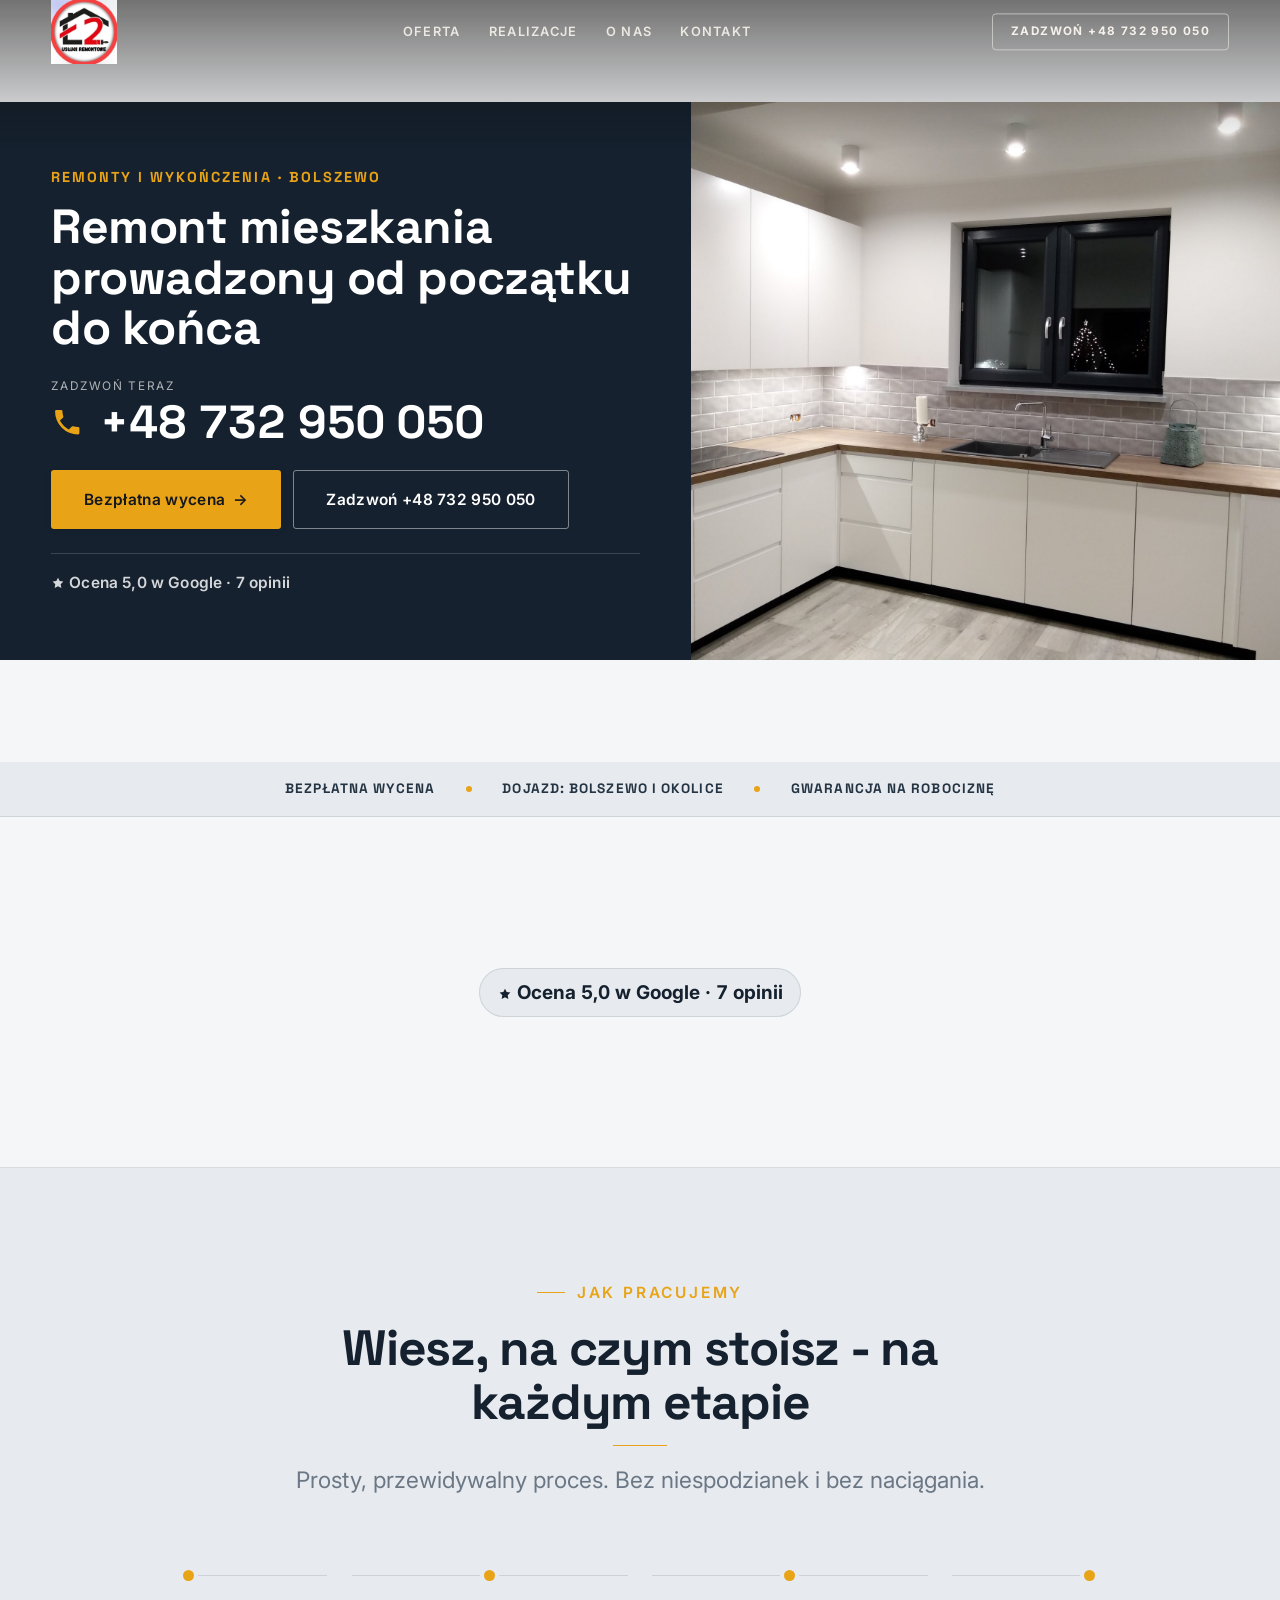
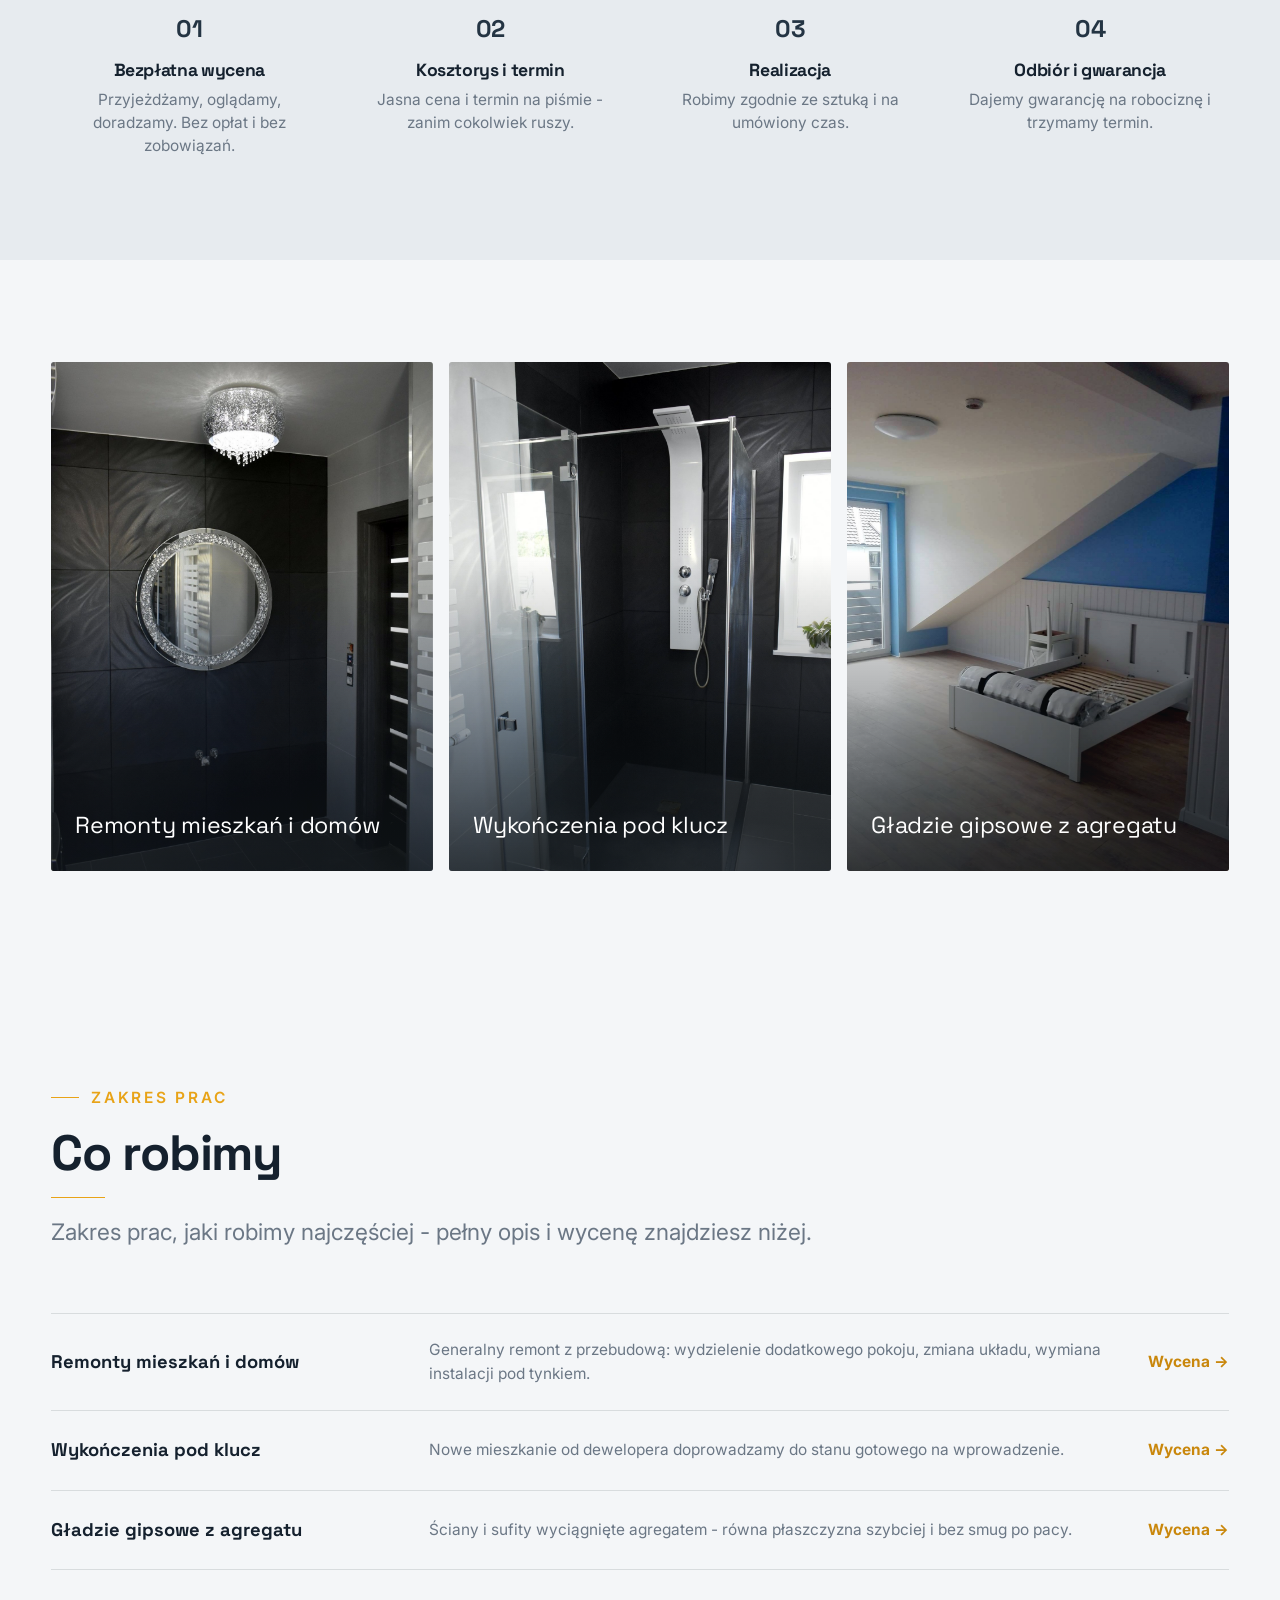
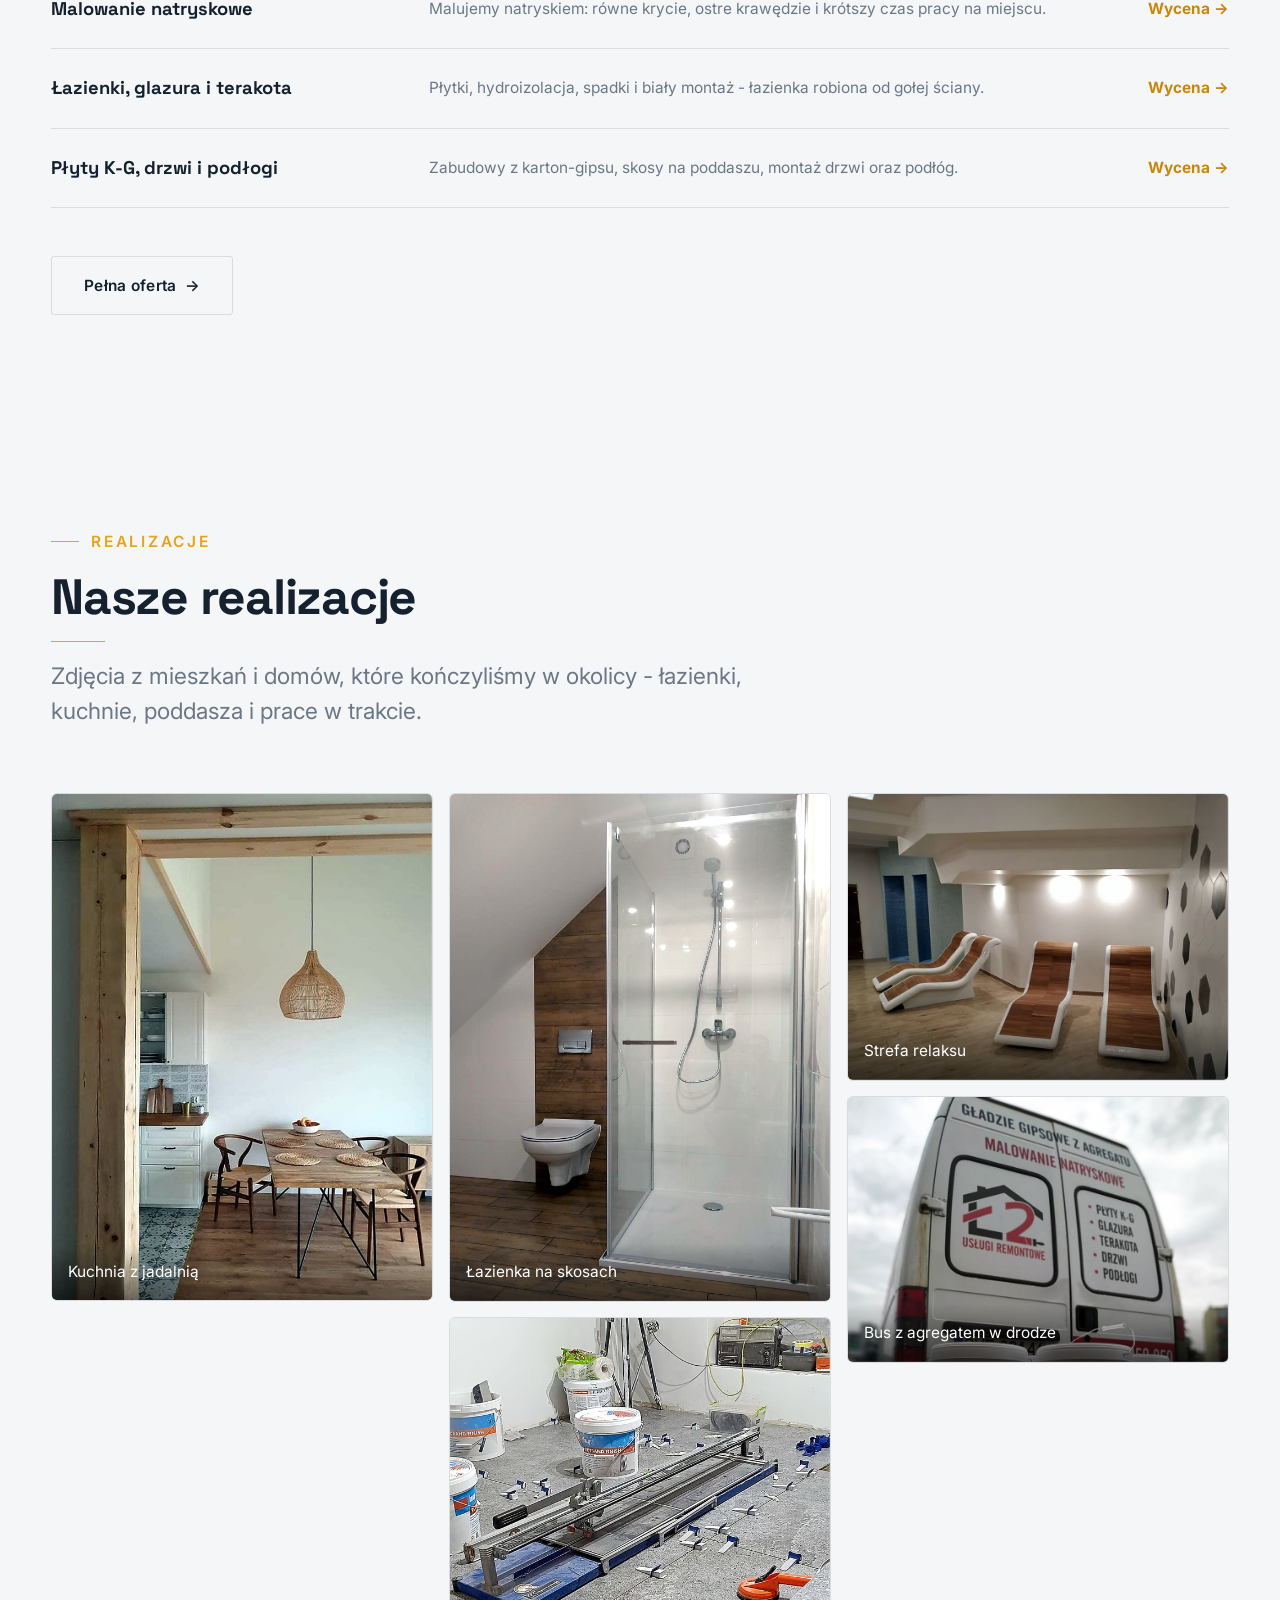
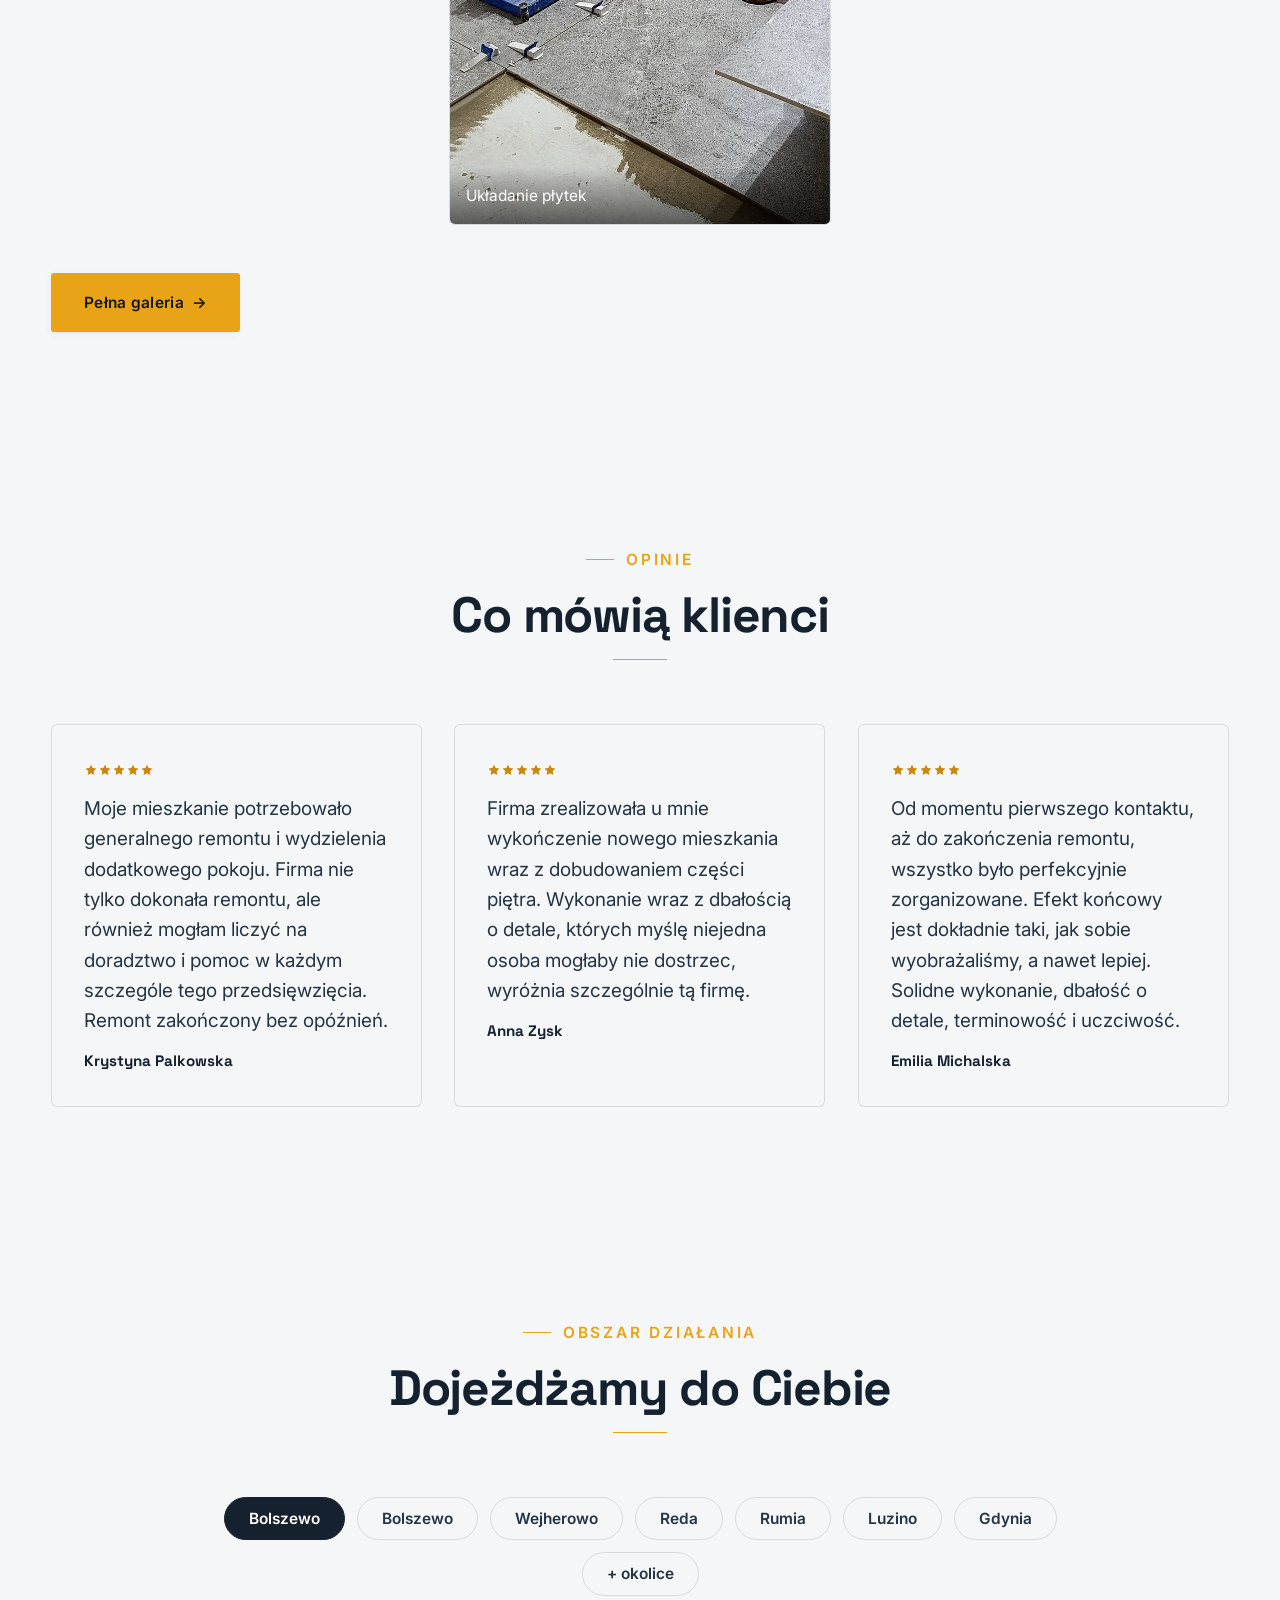
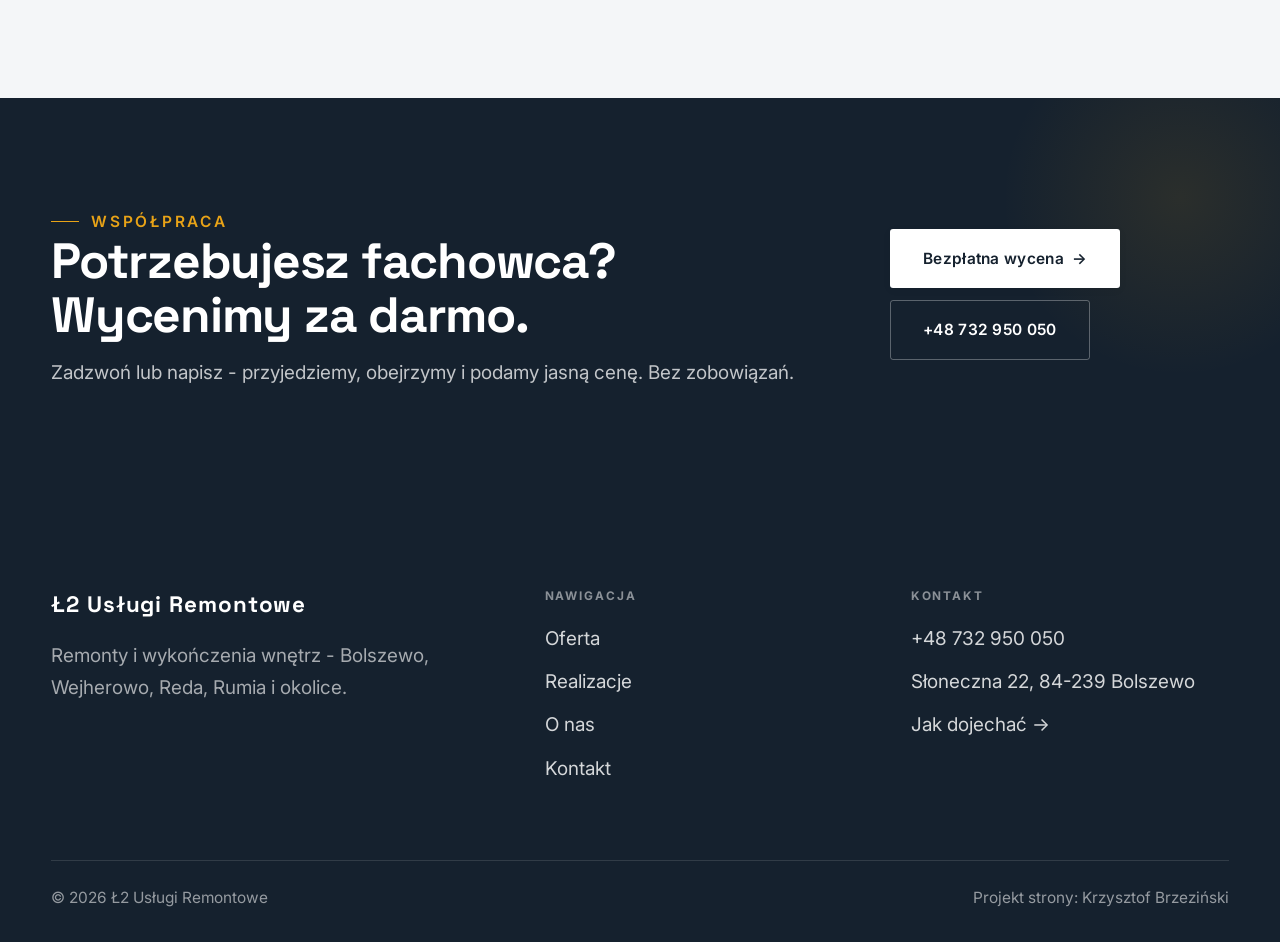
==== index.html @ f65046e3 "Strona demo: l2-uslugi-remontowe" ====
<!DOCTYPE html>
<html lang="pl">
<head>
<meta charset="UTF-8">
<meta name="viewport" content="width=device-width, initial-scale=1.0">
<title>Ł2 Usługi Remontowe - remonty i wykończenia wnętrz · Bolszewo</title>
<meta name="description" content="Ł2 Usługi Remontowe - remonty mieszkań i wykończenia pod klucz, Bolszewo, Wejherowo i okolice: gładzie gipsowe z agregatu, malowanie natryskowe, płyty K-G, glazura i terakota, drzwi, podłogi. Wycena przed pracą. Zadzwoń i umów oględziny.">
<link rel="preconnect" href="https://fonts.googleapis.com">
<link rel="preconnect" href="https://fonts.gstatic.com" crossorigin>
<link href="https://fonts.googleapis.com/css2?family=Space+Grotesk:wght@500;600;700&family=Inter:wght@400;500;600&display=swap" rel="stylesheet">
<link rel="stylesheet" href="assets/styles.css">
</head>
<body>

<header class="nav">
  <div class="wrap nav-inner">
    <a class="brand brand-has-logo" href="index.html"><img class="brand-logo" src="img/logo.jpg" alt="Ł2 Usługi Remontowe"></a>
    <nav class="nav-links">
      <a href="oferta.html">Oferta</a>
      <a href="realizacje.html">Realizacje</a>
      <a href="o-nas.html">O nas</a>
      <a href="kontakt.html">Kontakt</a>
      <a href="tel:+48732950050" class="btn btn-accent">Zadzwoń +48 732 950 050</a>
    </nav>
    <button class="nav-toggle" aria-label="Menu"><span></span><span></span><span></span></button>
  </div>
</header>

<section class="hero-fach">
  <img class="hf-photo" src="img/hero.jpg" alt="Ł2 Usługi Remontowe">
  <div class="hf-panel">
      <span class="hf-kicker">Remonty i wykończenia · Bolszewo</span>
      <h1 class="hf-title">Remont mieszkania prowadzony od początku do końca</h1>
      <a class="hf-phone" href="tel:+48732950050"><span class="hf-phone-lab">Zadzwoń teraz</span><span class="hf-phone-num"><svg class="ico-tel" width="16" height="16" viewBox="0 0 24 24" fill="none" aria-hidden="true"><path d="M6.6 10.8a15.5 15.5 0 0 0 6.6 6.6l2.2-2.2a1 1 0 0 1 1-.24 11.4 11.4 0 0 0 3.6.58 1 1 0 0 1 1 1V20a1 1 0 0 1-1 1A17 17 0 0 1 3 4a1 1 0 0 1 1-1h3.5a1 1 0 0 1 1 1c0 1.25.2 2.46.58 3.6a1 1 0 0 1-.25 1l-2.23 2.2Z" fill="currentColor"/></svg> +48 732 950 050</span></a>
      <div class="hf-actions">
        <a href="kontakt.html" class="btn btn-accent">Bezpłatna wycena <span class="arr">→</span></a>
        <a href="tel:+48732950050" class="btn btn-ghost hf-ghost">Zadzwoń +48 732 950 050</a>
      </div>
      <div class="hf-trust"><svg class="ico-star" width="14" height="14" viewBox="0 0 24 24" style="vertical-align:-2px" aria-hidden="true"><path d="M12 2.8l2.85 5.8 6.4.93-4.63 4.5 1.1 6.37L12 17.4l-5.72 3 1.1-6.37-4.63-4.5 6.4-.93L12 2.8Z" fill="currentColor"/></svg> Ocena 5,0 w Google · 7 opinii</div>
  </div>
</section>
<section class="fach-promise">
  <div class="wrap">
    <ul class="fp-row reveal"><li>Bezpłatna wycena</li><li>Dojazd: Bolszewo i okolice</li><li>Gwarancja na robociznę</li></ul>
  </div>
</section>
<section class="trust-bar">
  <div class="wrap">
    <div class="tb-google reveal"><svg class="ico-star" width="14" height="14" viewBox="0 0 24 24" style="vertical-align:-2px" aria-hidden="true"><path d="M12 2.8l2.85 5.8 6.4.93-4.63 4.5 1.1 6.37L12 17.4l-5.72 3 1.1-6.37-4.63-4.5 6.4-.93L12 2.8Z" fill="currentColor"/></svg> Ocena 5,0 w Google · 7 opinii</div>
  </div>
</section>
<section class="proces fachowcy">
  <div class="wrap">
    <div class="head center reveal">
      <span class="eyebrow">Jak pracujemy</span>
      <h2>Wiesz, na czym stoisz - na każdym etapie</h2>
      <p>Prosty, przewidywalny proces. Bez niespodzianek i bez naciągania.</p>
    </div>
    <ol class="proces-line">
      <li class="reveal"><span class="pno">01</span><h3>Bezpłatna wycena</h3><p>Przyjeżdżamy, oglądamy, doradzamy. Bez opłat i bez zobowiązań.</p></li>
      <li class="reveal"><span class="pno">02</span><h3>Kosztorys i termin</h3><p>Jasna cena i termin na piśmie - zanim cokolwiek ruszy.</p></li>
      <li class="reveal"><span class="pno">03</span><h3>Realizacja</h3><p>Robimy zgodnie ze sztuką i na umówiony czas.</p></li>
      <li class="reveal"><span class="pno">04</span><h3>Odbiór i gwarancja</h3><p>Dajemy gwarancję na robociznę i trzymamy termin.</p></li>
    </ol>
  </div>
</section>
<section class="gateways-band">
  <div class="wrap">
    <div class="gateways">
      <a href="oferta.html" class="gateway reveal"><img src="img/g1.jpg" alt="Remonty mieszkań i domów" loading="lazy"><span class="g-ttl">Remonty mieszkań i domów</span></a>
      <a href="oferta.html" class="gateway reveal"><img src="img/g2.jpg" alt="Wykończenia pod klucz" loading="lazy"><span class="g-ttl">Wykończenia pod klucz</span></a>
      <a href="oferta.html" class="gateway reveal"><img src="img/g3.jpg" alt="Gładzie gipsowe z agregatu" loading="lazy"><span class="g-ttl">Gładzie gipsowe z agregatu</span></a>
    </div>
  </div>
</section>
<section class="fach-uslugi">
  <div class="wrap">
    <div class="head reveal">
      <span class="eyebrow">Zakres prac</span>
      <h2>Co robimy</h2>
      <p>Zakres prac, jaki robimy najczęściej - pełny opis i wycenę znajdziesz niżej.</p>
    </div>
    <ul class="fu-list">
      <li class="fu-row reveal"><div class="fu-name">Remonty mieszkań i domów</div><div class="fu-desc">Generalny remont z przebudową: wydzielenie dodatkowego pokoju, zmiana układu, wymiana instalacji pod tynkiem.</div><a class="fu-cta" href="kontakt.html">Wycena <span class="arr">→</span></a></li>
      <li class="fu-row reveal"><div class="fu-name">Wykończenia pod klucz</div><div class="fu-desc">Nowe mieszkanie od dewelopera doprowadzamy do stanu gotowego na wprowadzenie.</div><a class="fu-cta" href="kontakt.html">Wycena <span class="arr">→</span></a></li>
      <li class="fu-row reveal"><div class="fu-name">Gładzie gipsowe z agregatu</div><div class="fu-desc">Ściany i sufity wyciągnięte agregatem - równa płaszczyzna szybciej i bez smug po pacy.</div><a class="fu-cta" href="kontakt.html">Wycena <span class="arr">→</span></a></li>
      <li class="fu-row reveal"><div class="fu-name">Malowanie natryskowe</div><div class="fu-desc">Malujemy natryskiem: równe krycie, ostre krawędzie i krótszy czas pracy na miejscu.</div><a class="fu-cta" href="kontakt.html">Wycena <span class="arr">→</span></a></li>
      <li class="fu-row reveal"><div class="fu-name">Łazienki, glazura i terakota</div><div class="fu-desc">Płytki, hydroizolacja, spadki i biały montaż - łazienka robiona od gołej ściany.</div><a class="fu-cta" href="kontakt.html">Wycena <span class="arr">→</span></a></li>
      <li class="fu-row reveal"><div class="fu-name">Płyty K-G, drzwi i podłogi</div><div class="fu-desc">Zabudowy z karton-gipsu, skosy na poddaszu, montaż drzwi oraz podłóg.</div><a class="fu-cta" href="kontakt.html">Wycena <span class="arr">→</span></a></li>
    </ul>
    <div style="margin-top:var(--space-7)" class="reveal"><a href="oferta.html" class="btn btn-ghost">Pełna oferta <span class="arr">→</span></a></div>
  </div>
</section>
<section>
  <div class="wrap">
    <div class="head reveal">
      <span class="eyebrow">Realizacje</span>
      <h2>Nasze realizacje</h2>
      <p>Zdjęcia z mieszkań i domów, które kończyliśmy w okolicy - łazienki, kuchnie, poddasza i prace w trakcie.</p>
    </div>
    <div class="gallery-masonry">
      <figure class="m-tile reveal"><img src="img/g4.jpg" alt="Kuchnia z jadalnią" loading="lazy"><div class="cap">Kuchnia z jadalnią</div></figure>
      <figure class="m-tile reveal"><img src="img/g5.jpg" alt="Łazienka na skosach" loading="lazy"><div class="cap">Łazienka na skosach</div></figure>
      <figure class="m-tile reveal"><img src="img/g6.jpg" alt="Układanie płytek" loading="lazy"><div class="cap">Układanie płytek</div></figure>
      <figure class="m-tile reveal"><img src="img/g7.jpg" alt="Strefa relaksu" loading="lazy"><div class="cap">Strefa relaksu</div></figure>
      <figure class="m-tile reveal"><img src="img/g8.jpg" alt="Bus z agregatem w drodze" loading="lazy"><div class="cap">Bus z agregatem w drodze</div></figure>
    </div>
    <div style="margin-top:var(--space-7)" class="reveal"><a href="realizacje.html" class="btn btn-accent">Pełna galeria <span class="arr">→</span></a></div>
  </div>
</section>
<section class="opinie">
  <div class="wrap">
    <div class="head center reveal">
      <span class="eyebrow">Opinie</span>
      <h2>Co mówią klienci</h2>
    </div>
    <div class="opinie-grid">
      <figure class="op-card reveal"><span class="op-star"><svg class="ico-star" width="14" height="14" viewBox="0 0 24 24" style="vertical-align:-2px" aria-hidden="true"><path d="M12 2.8l2.85 5.8 6.4.93-4.63 4.5 1.1 6.37L12 17.4l-5.72 3 1.1-6.37-4.63-4.5 6.4-.93L12 2.8Z" fill="currentColor"/></svg><svg class="ico-star" width="14" height="14" viewBox="0 0 24 24" style="vertical-align:-2px" aria-hidden="true"><path d="M12 2.8l2.85 5.8 6.4.93-4.63 4.5 1.1 6.37L12 17.4l-5.72 3 1.1-6.37-4.63-4.5 6.4-.93L12 2.8Z" fill="currentColor"/></svg><svg class="ico-star" width="14" height="14" viewBox="0 0 24 24" style="vertical-align:-2px" aria-hidden="true"><path d="M12 2.8l2.85 5.8 6.4.93-4.63 4.5 1.1 6.37L12 17.4l-5.72 3 1.1-6.37-4.63-4.5 6.4-.93L12 2.8Z" fill="currentColor"/></svg><svg class="ico-star" width="14" height="14" viewBox="0 0 24 24" style="vertical-align:-2px" aria-hidden="true"><path d="M12 2.8l2.85 5.8 6.4.93-4.63 4.5 1.1 6.37L12 17.4l-5.72 3 1.1-6.37-4.63-4.5 6.4-.93L12 2.8Z" fill="currentColor"/></svg><svg class="ico-star" width="14" height="14" viewBox="0 0 24 24" style="vertical-align:-2px" aria-hidden="true"><path d="M12 2.8l2.85 5.8 6.4.93-4.63 4.5 1.1 6.37L12 17.4l-5.72 3 1.1-6.37-4.63-4.5 6.4-.93L12 2.8Z" fill="currentColor"/></svg></span><blockquote>Moje mieszkanie potrzebowało generalnego remontu i wydzielenia dodatkowego pokoju. Firma nie tylko dokonała remontu, ale również mogłam liczyć na doradztwo i pomoc w każdym szczególe tego przedsięwzięcia. Remont zakończony bez opóźnień.</blockquote><span class="op-autor">Krystyna Palkowska</span></figure>
      <figure class="op-card reveal"><span class="op-star"><svg class="ico-star" width="14" height="14" viewBox="0 0 24 24" style="vertical-align:-2px" aria-hidden="true"><path d="M12 2.8l2.85 5.8 6.4.93-4.63 4.5 1.1 6.37L12 17.4l-5.72 3 1.1-6.37-4.63-4.5 6.4-.93L12 2.8Z" fill="currentColor"/></svg><svg class="ico-star" width="14" height="14" viewBox="0 0 24 24" style="vertical-align:-2px" aria-hidden="true"><path d="M12 2.8l2.85 5.8 6.4.93-4.63 4.5 1.1 6.37L12 17.4l-5.72 3 1.1-6.37-4.63-4.5 6.4-.93L12 2.8Z" fill="currentColor"/></svg><svg class="ico-star" width="14" height="14" viewBox="0 0 24 24" style="vertical-align:-2px" aria-hidden="true"><path d="M12 2.8l2.85 5.8 6.4.93-4.63 4.5 1.1 6.37L12 17.4l-5.72 3 1.1-6.37-4.63-4.5 6.4-.93L12 2.8Z" fill="currentColor"/></svg><svg class="ico-star" width="14" height="14" viewBox="0 0 24 24" style="vertical-align:-2px" aria-hidden="true"><path d="M12 2.8l2.85 5.8 6.4.93-4.63 4.5 1.1 6.37L12 17.4l-5.72 3 1.1-6.37-4.63-4.5 6.4-.93L12 2.8Z" fill="currentColor"/></svg><svg class="ico-star" width="14" height="14" viewBox="0 0 24 24" style="vertical-align:-2px" aria-hidden="true"><path d="M12 2.8l2.85 5.8 6.4.93-4.63 4.5 1.1 6.37L12 17.4l-5.72 3 1.1-6.37-4.63-4.5 6.4-.93L12 2.8Z" fill="currentColor"/></svg></span><blockquote>Firma zrealizowała u mnie wykończenie nowego mieszkania wraz z dobudowaniem części piętra. Wykonanie wraz z dbałością o detale, których myślę niejedna osoba mogłaby nie dostrzec, wyróżnia szczególnie tą firmę.</blockquote><span class="op-autor">Anna Zysk</span></figure>
      <figure class="op-card reveal"><span class="op-star"><svg class="ico-star" width="14" height="14" viewBox="0 0 24 24" style="vertical-align:-2px" aria-hidden="true"><path d="M12 2.8l2.85 5.8 6.4.93-4.63 4.5 1.1 6.37L12 17.4l-5.72 3 1.1-6.37-4.63-4.5 6.4-.93L12 2.8Z" fill="currentColor"/></svg><svg class="ico-star" width="14" height="14" viewBox="0 0 24 24" style="vertical-align:-2px" aria-hidden="true"><path d="M12 2.8l2.85 5.8 6.4.93-4.63 4.5 1.1 6.37L12 17.4l-5.72 3 1.1-6.37-4.63-4.5 6.4-.93L12 2.8Z" fill="currentColor"/></svg><svg class="ico-star" width="14" height="14" viewBox="0 0 24 24" style="vertical-align:-2px" aria-hidden="true"><path d="M12 2.8l2.85 5.8 6.4.93-4.63 4.5 1.1 6.37L12 17.4l-5.72 3 1.1-6.37-4.63-4.5 6.4-.93L12 2.8Z" fill="currentColor"/></svg><svg class="ico-star" width="14" height="14" viewBox="0 0 24 24" style="vertical-align:-2px" aria-hidden="true"><path d="M12 2.8l2.85 5.8 6.4.93-4.63 4.5 1.1 6.37L12 17.4l-5.72 3 1.1-6.37-4.63-4.5 6.4-.93L12 2.8Z" fill="currentColor"/></svg><svg class="ico-star" width="14" height="14" viewBox="0 0 24 24" style="vertical-align:-2px" aria-hidden="true"><path d="M12 2.8l2.85 5.8 6.4.93-4.63 4.5 1.1 6.37L12 17.4l-5.72 3 1.1-6.37-4.63-4.5 6.4-.93L12 2.8Z" fill="currentColor"/></svg></span><blockquote>Od momentu pierwszego kontaktu, aż do zakończenia remontu, wszystko było perfekcyjnie zorganizowane. Efekt końcowy jest dokładnie taki, jak sobie wyobrażaliśmy, a nawet lepiej. Solidne wykonanie, dbałość o detale, terminowość i uczciwość.</blockquote><span class="op-autor">Emilia Michalska</span></figure>
    </div>
  </div>
</section>
<section class="obszar">
  <div class="wrap">
    <div class="head center reveal">
      <span class="eyebrow">Obszar działania</span>
      <h2>Dojeżdżamy do Ciebie</h2>
    </div>
    <ul class="obszar-list reveal"><li class="is-home">Bolszewo</li><li>Bolszewo</li><li>Wejherowo</li><li>Reda</li><li>Rumia</li><li>Luzino</li><li>Gdynia</li><li>+ okolice</li></ul>
  </div>
</section>
<section class="cta">
  <div class="wrap">
    <div class="reveal">
      <span class="eyebrow">Współpraca</span>
      <h2>Potrzebujesz fachowca? Wycenimy za darmo.</h2>
      <p>Zadzwoń lub napisz - przyjedziemy, obejrzymy i podamy jasną cenę. Bez zobowiązań.</p>
    </div>
    <div class="cta-actions reveal">
      <a href="kontakt.html" class="btn btn-light">Bezpłatna wycena <span class="arr">→</span></a>
      <a href="tel:+48732950050" class="btn btn-ghost" style="color:#fff;border-color:rgba(255,255,255,.3)">+48 732 950 050</a>
    </div>
  </div>
</section>

<footer>
  <div class="wrap">
    <div class="foot-grid">
      <div class="foot-brand">
        <div class="name">Ł2 Usługi Remontowe</div>
        <p>Remonty i wykończenia wnętrz - Bolszewo, Wejherowo, Reda, Rumia i okolice.</p>
      </div>
      <div class="foot-col">
        <h4>Nawigacja</h4>
        <a href="oferta.html">Oferta</a>
        <a href="realizacje.html">Realizacje</a>
        <a href="o-nas.html">O nas</a>
        <a href="kontakt.html">Kontakt</a>
      </div>
      <div class="foot-col">
        <h4>Kontakt</h4>
        <a href="tel:+48732950050">+48 732 950 050</a>
        <p>Słoneczna 22, 84-239 Bolszewo</p>
        <a href="https://maps.google.com/?cid=10091185926149018612" target="_blank" rel="noopener">Jak dojechać →</a>
      </div>
    </div>
    <div class="foot-bot">
      <span>© 2026 Ł2 Usługi Remontowe</span>
      <span>Projekt strony: Krzysztof Brzeziński</span>
    </div>
  </div>
</footer>
<div class="sticky-call"><a class="sc-call" href="tel:+48732950050"><svg class="ico-tel" width="16" height="16" viewBox="0 0 24 24" fill="none" aria-hidden="true"><path d="M6.6 10.8a15.5 15.5 0 0 0 6.6 6.6l2.2-2.2a1 1 0 0 1 1-.24 11.4 11.4 0 0 0 3.6.58 1 1 0 0 1 1 1V20a1 1 0 0 1-1 1A17 17 0 0 1 3 4a1 1 0 0 1 1-1h3.5a1 1 0 0 1 1 1c0 1.25.2 2.46.58 3.6a1 1 0 0 1-.25 1l-2.23 2.2Z" fill="currentColor"/></svg> Zadzwoń</a><a class="sc-quote" href="kontakt.html">Bezpłatna wycena</a></div>

<script src="assets/main.js"></script>
</body>
</html>
---- assets/styles.css ----
/* ============================================================
   STOLBASZ — premium, architektoniczny B2B fit-out
   Jasna paleta, zero brązu. System wg premium-web-craft.
   Projekt strony: Krzysztof Brzeziński
   ============================================================ */

:root{
  /* PALETA — jasna, architektoniczna, chłodna */
  --paper:#F4F6F8;          /* główne tło */
  --paper-2:#E7EBEF;        /* sekcje alternatywne (chłodny jasny szary) */
  --paper-3:#E7EBEF;        /* delikatne wypełnienia */
  --ink:#15212E;            /* tekst główny — chłodny grafit */
  --ink-soft:#243443;       /* nagłówki drugorzędne */
  --muted:#6B7785;          /* tekst poboczny */
  --line:rgba(21,33,46,.12);/* hairline */
  --accent:#E8A317;         /* stonowany petrol-slate — jedyny akcent */
  --accent-d:#C9870C;
  --accent-soft:rgba(232,163,23,.10);
  --dark:#15212E;           /* sekcje ciemne (stopka/CTA) */

  /* ODSTĘPY — skala 4/8 */
  --space-1:4px; --space-2:8px; --space-3:12px; --space-4:16px; --space-5:24px;
  --space-6:32px; --space-7:48px; --space-8:64px; --space-9:96px; --space-10:128px;

  /* TYPOGRAFIA — fluid clamp() (skala podbita 16.07.2026: większe, czytelniejsze litery — uwaga Adama) */
  --text-sm:clamp(.9rem,.87rem + .12vw,1rem);
  --text-base:clamp(1.08rem,1.04rem + .18vw,1.2rem);
  --text-lg:clamp(1.24rem,1.15rem + .34vw,1.44rem);
  --text-h3:clamp(1.34rem,1.22rem + .55vw,1.66rem);
  --text-h2:clamp(2.1rem,1.66rem + 2.1vw,3.1rem);
  --text-h1:clamp(2.9rem,2.1rem + 4vw,5.1rem);

  /* PROMIENIE — architektoniczne, raczej ostre */
  --r-sm:3px; --r-md:6px; --r-lg:10px;

  /* RUCH */
  --ease:cubic-bezier(.25,.46,.45,.94); --dur:.24s;

  /* CIENIE — miękkie, warstwowe */
  --sh-sm:0 1px 2px rgba(16,24,32,.04), 0 2px 8px rgba(16,24,32,.05);
  --sh-md:0 2px 6px rgba(16,24,32,.05), 0 12px 28px -8px rgba(16,24,32,.12);
  --sh-lg:0 6px 14px rgba(16,24,32,.07), 0 26px 56px -18px rgba(16,24,32,.22);

  --hairline:1px solid var(--line);

  --font-display:'Space Grotesk','Inter',sans-serif;
  --font-body:'Inter',sans-serif;
}

*{box-sizing:border-box;margin:0;padding:0}
html{scroll-behavior:smooth}
body{
  font-family:var(--font-body);
  font-size:var(--text-base);
  line-height:1.65;
  color:var(--ink);
  background:var(--paper);
  -webkit-font-smoothing:antialiased;
  text-rendering:optimizeLegibility;
}
img{max-width:100%;display:block}
a{color:inherit;text-decoration:none}

.wrap{width:min(92%,1180px);margin-inline:auto}
section{padding-block:clamp(52px,6.5vw,96px)}

h1,h2,h3{font-family:var(--font-display);font-weight:700;line-height:1.08;letter-spacing:-.02em;color:var(--ink)}
h1{font-size:var(--text-h1);letter-spacing:-.035em}
h2{font-size:var(--text-h2);letter-spacing:-.025em}
h3{font-size:var(--text-h3)}
p{max-width:65ch}

.eyebrow{
  font-family:var(--font-body);
  font-size:var(--text-sm);
  font-weight:600;
  letter-spacing:.18em;
  text-transform:uppercase;
  color:var(--accent);
  display:inline-flex;align-items:center;gap:var(--space-3);
}
.eyebrow::before{content:"";width:28px;height:1px;background:var(--accent);display:inline-block}

.muted{color:var(--muted)}
.lead{font-size:var(--text-lg);line-height:1.55;color:var(--ink-soft);max-width:50ch}

/* ---------- BUTTONS ---------- */
.btn{
  display:inline-flex;align-items:center;gap:var(--space-2);
  font-weight:600;font-size:var(--text-sm);letter-spacing:.02em;
  padding:var(--space-4) var(--space-6);
  border-radius:var(--r-sm);
  transition:transform var(--dur) var(--ease),box-shadow var(--dur) var(--ease),background var(--dur) var(--ease);
  cursor:pointer;border:1px solid transparent;
}
.btn-accent{background:var(--accent);color:#fff;box-shadow:var(--sh-sm)}
.btn-accent:hover{background:var(--accent-d);transform:translateY(-2px);box-shadow:var(--sh-md)}
.btn-accent:active{transform:translateY(0);box-shadow:var(--sh-sm)}
.btn-ghost{background:transparent;color:var(--ink);border-color:var(--line)}
.btn-ghost:hover{border-color:var(--accent);color:var(--accent);transform:translateY(-2px)}
.btn-light{background:#fff;color:var(--ink);box-shadow:var(--sh-sm)}
.btn-light:hover{transform:translateY(-2px);box-shadow:var(--sh-md)}
.btn .arr{transition:transform var(--dur) var(--ease)}
.btn:hover .arr{transform:translateX(4px)}

/* ---------- NAV ---------- */
.nav{
  position:sticky;top:0;z-index:50;
  background:color-mix(in srgb,var(--paper) 88%,transparent);
  backdrop-filter:saturate(140%) blur(10px);
  border-bottom:var(--hairline);
}
.nav-inner{display:flex;align-items:center;justify-content:space-between;height:72px}
.brand{display:flex;flex-direction:column;line-height:1}
.brand .name{font-family:var(--font-display);font-weight:800;font-size:1.35rem;letter-spacing:.04em}
.brand .sub{font-size:.62rem;letter-spacing:.34em;text-transform:uppercase;color:var(--muted);margin-top:5px}
.nav-links{display:flex;align-items:center;gap:var(--space-6)}
.nav-links a{font-size:var(--text-sm);font-weight:500;color:var(--ink-soft);position:relative;padding-block:4px;transition:color var(--dur) var(--ease)}
.nav-links a::after{content:"";position:absolute;left:0;bottom:0;width:0;height:1.5px;background:var(--accent);transition:width var(--dur) var(--ease)}
.nav-links a:hover,.nav-links a.active{color:var(--ink)}
.nav-links a:hover::after,.nav-links a.active::after{width:100%}
.nav-links .btn{padding:var(--space-2) var(--space-5)}
/* przyciski w nav: właściwy kolor (przebij .nav-links a) + bez podkreślenia */
.nav-links a.btn-accent{color:#fff}
.nav-links a.btn-ghost,.nav-links a.btn-light{color:var(--ink)}
.nav-links a.btn::after{display:none}
.nav-toggle{display:none;background:none;border:none;cursor:pointer;flex-direction:column;gap:5px;padding:8px}
.nav-toggle span{width:24px;height:2px;background:var(--ink);transition:var(--dur)}

/* ---------- HERO (split) ---------- */
.hero{position:relative;overflow:hidden;border-bottom:var(--hairline)}
.hero-grid{display:grid;grid-template-columns:1.05fr .95fr;gap:clamp(24px,4vw,60px);align-items:center;
  padding-block:clamp(36px,4.5vw,64px)}
.hero-copy .eyebrow{margin-bottom:var(--space-5)}
.hero-copy h1{margin-bottom:var(--space-5)}
.hero-copy .lead{margin-bottom:var(--space-7)}
.hero-actions{display:flex;flex-wrap:wrap;gap:var(--space-4)}
.hero-art{position:relative;aspect-ratio:4/3;border-radius:var(--r-lg);overflow:hidden;box-shadow:var(--sh-lg)}
.hero-art img{width:100%;height:100%;object-fit:cover}
.hero-art::after{content:"";position:absolute;inset:0;background:linear-gradient(180deg,transparent 55%,rgba(18,24,28,.28))}
.hero-badge{position:absolute;left:var(--space-5);bottom:var(--space-5);z-index:2;
  background:rgba(252,252,251,.94);backdrop-filter:blur(4px);
  border-radius:var(--r-md);padding:var(--space-4) var(--space-5);box-shadow:var(--sh-md);max-width:78%}
.hero-badge strong{display:block;font-family:var(--font-display);font-size:1rem;letter-spacing:-.01em}
.hero-badge span{font-size:var(--text-sm);color:var(--muted)}

/* ---------- HERO duży / kinowy (strona główna) ---------- */
.hero-cine{position:relative;min-height:clamp(560px,82vh,840px);min-height:clamp(560px,82svh,840px);display:flex;align-items:center;overflow:hidden;border-bottom:var(--hairline)}
.hero-cine>img{position:absolute;inset:0;width:100%;height:100%;object-fit:cover;z-index:0}
.hero-cine::after{content:"";position:absolute;inset:0;z-index:1;
  background:linear-gradient(95deg,rgba(13,18,23,.86) 0%,rgba(13,18,23,.64) 32%,rgba(13,18,23,.24) 62%,rgba(13,18,23,.04) 100%)}
.hero-cine .wrap{position:relative;z-index:2;padding-block:var(--space-8)}
.hero-cine .hero-copy{max-width:660px}
.hero-cine .eyebrow{color:#fff;margin-bottom:var(--space-5)}
.hero-cine .eyebrow::before{background:#fff}
.hero-cine h1{color:#fff;margin-bottom:var(--space-5);font-size:clamp(2.9rem,2rem + 4.4vw,5.2rem)}
.hero-cine .lead{color:rgba(255,255,255,.92);max-width:48ch;margin-bottom:var(--space-7)}
.hero-cine .hero-actions{display:flex;flex-wrap:wrap;gap:var(--space-4)}
@media(max-width:680px){
  .hero-cine{min-height:clamp(520px,76vh,640px);min-height:clamp(520px,76svh,640px);align-items:flex-end}
  .hero-cine::after{background:linear-gradient(0deg,rgba(13,18,23,.9) 6%,rgba(13,18,23,.45) 55%,rgba(13,18,23,.25) 100%)}
  .hero-cine .wrap{padding-bottom:var(--space-9)}
}

/* full-bleed hero variant (podstrony) */
.pagehead{position:relative;min-height:46vh;min-height:46svh;display:flex;align-items:flex-end;overflow:hidden;border-bottom:var(--hairline)}
.pagehead img{position:absolute;inset:0;width:100%;height:100%;object-fit:cover}
.pagehead::after{content:"";position:absolute;inset:0;background:linear-gradient(180deg,rgba(18,24,28,.25),rgba(18,24,28,.62))}
.pagehead .wrap{position:relative;z-index:2;padding-block:var(--space-9);color:#fff}
.pagehead h1{color:#fff;max-width:18ch}
.pagehead .eyebrow{color:#fff}
.pagehead .eyebrow::before{background:#fff}
.pagehead p{color:rgba(255,255,255,.86);margin-top:var(--space-4);max-width:54ch}

/* ---------- STRIP (pasek skrótów / liczby) ---------- */
.strip{background:var(--dark);color:#fff}
.strip .wrap{display:grid;grid-template-columns:repeat(4,1fr);gap:var(--space-6);padding-block:var(--space-8)}
.strip .item .k{font-family:var(--font-display);font-size:clamp(1.6rem,1.2rem + 1.4vw,2.4rem);font-weight:800;letter-spacing:-.02em;color:#fff}
.strip .item .v{font-size:var(--text-sm);color:rgba(255,255,255,.66);margin-top:var(--space-2);line-height:1.45}
.strip .item{border-left:2px solid var(--accent);padding-left:var(--space-5)}

/* ---------- SECTION HEAD ---------- */
.head{max-width:48rem;margin-bottom:var(--space-8)}
.head.center{margin-inline:auto;text-align:center}
.head .eyebrow{margin-bottom:var(--space-4)}
.head h2{margin-bottom:var(--space-4)}
.head p{color:var(--muted);font-size:var(--text-lg);line-height:1.55}
.head.center p{margin-inline:auto}

/* ---------- INTRO SPLIT ---------- */
.split{display:grid;grid-template-columns:.92fr 1.08fr;gap:clamp(28px,5vw,80px);align-items:center}
.split.rev{grid-template-columns:1.08fr .92fr}
.split.rev .split-art{order:-1}
.split-art{position:relative;aspect-ratio:5/4;border-radius:var(--r-lg);overflow:hidden;box-shadow:var(--sh-lg)}
.split-art img{width:100%;height:100%;object-fit:cover}
.split-copy h2{margin-bottom:var(--space-5)}
.split-copy p+p{margin-top:var(--space-4)}
.split-copy .btn{margin-top:var(--space-6)}

/* ---------- SERVICES (zakres) ---------- */
.svc-grid{display:grid;grid-template-columns:repeat(auto-fit,minmax(280px,1fr));gap:var(--space-5)}
.svc{background:#fff;border:var(--hairline);border-radius:var(--r-md);padding:var(--space-7) var(--space-6);
  transition:transform var(--dur) var(--ease),box-shadow var(--dur) var(--ease),border-color var(--dur) var(--ease);
  position:relative;overflow:hidden}
.svc::before{content:"";position:absolute;left:0;top:0;width:3px;height:0;background:var(--accent);transition:height var(--dur) var(--ease)}
.svc:hover{transform:translateY(-4px);box-shadow:var(--sh-md);border-color:transparent}
.svc:hover::before{height:100%}
.svc .ic{font-family:var(--font-display);font-size:.8rem;font-weight:700;letter-spacing:.12em;color:var(--accent);margin-bottom:var(--space-4)}
.svc h3{margin-bottom:var(--space-3);font-size:1.22rem}
.svc p{color:var(--muted);font-size:var(--text-base);line-height:1.6}

/* big detailed service rows */
.svc-row{display:grid;grid-template-columns:.8fr 1.2fr;gap:clamp(20px,4vw,60px);align-items:center;padding-block:var(--space-8)}
.svc-row+.svc-row{border-top:var(--hairline)}
.svc-row.rev{grid-template-columns:1.2fr .8fr}
.svc-row.rev .svc-row-art{order:-1}
.svc-row-art{aspect-ratio:4/3;border-radius:var(--r-md);overflow:hidden;box-shadow:var(--sh-md)}
.svc-row-art img{width:100%;height:100%;object-fit:cover}
.svc-row h3{font-size:1.5rem;margin-bottom:var(--space-4)}
.svc-row .num{font-family:var(--font-display);font-size:.85rem;font-weight:700;letter-spacing:.14em;color:var(--accent);display:block;margin-bottom:var(--space-3)}
.svc-row ul{list-style:none;margin-top:var(--space-4);display:flex;flex-direction:column;gap:var(--space-2)}
.svc-row li{position:relative;padding-left:var(--space-5);color:var(--muted);font-size:var(--text-base)}
.svc-row li::before{content:"";position:absolute;left:0;top:.62em;width:8px;height:1px;background:var(--accent)}

/* ---------- GALLERY (realizacje) ---------- */
.gallery{display:grid;grid-template-columns:repeat(12,1fr);gap:var(--space-4);grid-auto-rows:200px}
/* GALERIA MASONRY — pionowe zdjęcia (portrety beauty/wellness) bez przycinania: kolumny, height auto */
.gallery-masonry{column-count:3;column-gap:var(--space-4)}
@media(max-width:900px){.gallery-masonry{column-count:2}}
@media(max-width:560px){.gallery-masonry{column-count:1}}
.gallery-masonry .m-tile{break-inside:avoid;margin:0 0 var(--space-4);padding:0;position:relative;overflow:hidden;border-radius:var(--r-md);border:1px solid var(--line)}
.gallery-masonry .m-tile img{width:100%;height:auto;display:block}
.gallery-masonry .m-tile .cap{position:absolute;left:0;right:0;bottom:0;padding:var(--space-4);color:#fff;background:linear-gradient(0deg,rgba(0,0,0,.55),transparent);font-size:var(--text-sm)}
.gallery-masonry .m-tile .cap small{display:block;font-weight:400;opacity:.78;letter-spacing:.04em;text-transform:uppercase;font-size:.66rem;margin-top:3px}
.tile{position:relative;overflow:hidden;border-radius:var(--r-md);box-shadow:var(--sh-sm);
  transition:transform var(--dur) var(--ease),box-shadow var(--dur) var(--ease)}
.tile img{width:100%;height:100%;object-fit:cover;transition:transform .6s var(--ease)}
.tile:hover{box-shadow:var(--sh-md)}
.tile:hover img{transform:scale(1.05)}
.tile .cap{position:absolute;left:0;right:0;bottom:0;padding:var(--space-5) var(--space-4) var(--space-4);
  background:linear-gradient(transparent,rgba(18,24,28,.78));color:#fff;
  font-size:var(--text-sm);font-weight:600;letter-spacing:.01em;
  opacity:0;transform:translateY(8px);transition:var(--dur) var(--ease)}
.tile:hover .cap{opacity:1;transform:translateY(0)}
.tile .cap small{display:block;font-weight:400;opacity:.78;letter-spacing:.04em;text-transform:uppercase;font-size:.66rem;margin-top:3px}
/* bento spans */
.t-wide{grid-column:span 6}
.t-tall{grid-column:span 6;grid-row:span 2}
.t-std{grid-column:span 6}
.t-third{grid-column:span 4}
.t-two3{grid-column:span 8}

/* ---------- TRUST / WIARYGODNOŚĆ ---------- */
.trust{background:var(--paper-2)}
.trust-grid{display:grid;grid-template-columns:repeat(auto-fit,minmax(240px,1fr));gap:var(--space-5);margin-top:var(--space-7)}
.trust-card{background:#fff;border-radius:var(--r-md);padding:var(--space-7) var(--space-6);box-shadow:var(--sh-sm);border-top:3px solid var(--accent)}
.trust-card .big{font-family:var(--font-display);font-size:clamp(1.8rem,1.3rem + 1.6vw,2.6rem);font-weight:800;letter-spacing:-.02em;color:var(--ink);line-height:1}
.trust-card h3{font-size:1.12rem;margin:var(--space-3) 0 var(--space-2)}
.trust-card p{color:var(--muted);font-size:var(--text-base);line-height:1.55}

/* ---------- CTA band ---------- */
.cta{background:var(--dark);color:#fff;position:relative;overflow:hidden}
.cta .wrap{display:grid;grid-template-columns:1.4fr .6fr;gap:var(--space-7);align-items:center;position:relative;z-index:2}
.cta h2{color:#fff;max-width:20ch}
.cta p{color:rgba(255,255,255,.74);margin-top:var(--space-4)}
.cta-actions{display:flex;flex-direction:column;gap:var(--space-3);align-items:flex-start}
.cta::before{content:"";position:absolute;right:-80px;top:-80px;width:360px;height:360px;border-radius:50%;
  background:radial-gradient(circle,var(--accent-soft),transparent 70%)}

/* ---------- CONTACT ---------- */
.contact-grid{display:grid;grid-template-columns:.85fr 1.15fr;gap:clamp(28px,4vw,56px);align-items:start}
.info-list{display:flex;flex-direction:column;gap:var(--space-2)}
.info-row{display:flex;gap:var(--space-4);align-items:flex-start;padding-block:var(--space-4);border-bottom:var(--hairline)}
.info-row .ic{flex:none;width:42px;height:42px;display:grid;place-items:center;border-radius:50%;
  background:var(--accent-soft);color:var(--accent);font-size:1.05rem}
.info-row .lbl{font-size:.72rem;letter-spacing:.14em;text-transform:uppercase;color:var(--muted)}
.info-row .val{font-weight:600;font-size:var(--text-base);margin-top:2px}
.info-row a.val:hover{color:var(--accent)}
.map{border:none;border-radius:var(--r-lg);box-shadow:var(--sh-md);width:100%;height:100%;min-height:380px;filter:grayscale(.2) contrast(1.02)}
.form{background:#fff;border:var(--hairline);border-radius:var(--r-lg);padding:clamp(24px,3vw,40px);box-shadow:var(--sh-sm)}
.form .fld{margin-bottom:var(--space-5)}
.form label{display:block;font-size:var(--text-sm);font-weight:600;margin-bottom:var(--space-2)}
.form input,.form textarea{width:100%;font-family:inherit;font-size:var(--text-base);color:var(--ink);
  padding:var(--space-4);border:var(--hairline);border-radius:var(--r-sm);background:var(--paper);transition:border-color var(--dur)}
.form input:focus,.form textarea:focus{outline:none;border-color:var(--accent);background:#fff}
.form textarea{resize:vertical;min-height:120px}
.form .note{font-size:var(--text-sm);color:var(--muted);margin-top:var(--space-3)}

/* ---------- FOOTER ---------- */
footer{background:var(--dark);color:#fff;padding-block:var(--space-9) var(--space-6)}
.foot-grid{display:grid;grid-template-columns:1.4fr 1fr 1fr;gap:var(--space-7);margin-bottom:var(--space-8)}
.foot-brand .name{font-family:var(--font-display);font-weight:800;font-size:1.4rem;letter-spacing:.04em}
.foot-brand p{color:rgba(255,255,255,.62);margin-top:var(--space-4);font-size:var(--text-base);max-width:38ch}
.foot-col h4{font-size:.74rem;letter-spacing:.16em;text-transform:uppercase;color:rgba(255,255,255,.5);margin-bottom:var(--space-4)}
.foot-col a,.foot-col p{display:block;color:rgba(255,255,255,.82);font-size:var(--text-base);margin-bottom:var(--space-3)}
.foot-col a:hover{color:#fff}
.foot-bot{border-top:1px solid rgba(255,255,255,.12);padding-top:var(--space-5);display:flex;justify-content:space-between;flex-wrap:wrap;gap:var(--space-3);
  font-size:var(--text-sm);color:rgba(255,255,255,.55)}
.foot-bot a:hover{color:#fff}

/* ---------- REVEAL ---------- */
.reveal{opacity:0;transform:translateY(22px);transition:opacity .6s var(--ease),transform .6s var(--ease)}
.reveal.in{opacity:1;transform:none}

/* ---------- RESPONSIVE ---------- */
@media(max-width:920px){
  .hero-grid,.split,.split.rev,.svc-row,.svc-row.rev,.cta .wrap,.contact-grid,.foot-grid{grid-template-columns:1fr}
  .split.rev .split-art,.svc-row.rev .svc-row-art{order:0}
  .hero-art{aspect-ratio:16/10;max-height:420px}
  .strip .wrap{grid-template-columns:repeat(2,1fr);gap:var(--space-7)}
  .gallery{grid-auto-rows:180px}
  .t-wide,.t-tall,.t-std,.t-third,.t-two3{grid-column:span 6}
  .t-tall{grid-row:span 1}
  .cta-actions{flex-direction:row;flex-wrap:wrap}
  .foot-grid{gap:var(--space-6)}
}
@media(max-width:680px){
  .nav-links{position:fixed;inset:72px 0 auto 0;background:var(--paper);flex-direction:column;align-items:stretch;
    gap:0;padding:var(--space-4) 6%;border-bottom:var(--hairline);box-shadow:var(--sh-md);
    transform:translateY(-120%);transition:transform var(--dur) var(--ease)}
  .nav-links.open{transform:translateY(0)}
  .nav-links a{padding-block:var(--space-4);border-bottom:var(--hairline)}
  .nav-links .btn{margin-top:var(--space-3);justify-content:center}
  .nav-toggle{display:flex}
  .strip .wrap{grid-template-columns:1fr}
  .gallery{grid-template-columns:repeat(6,1fr)}
  .foot-grid{grid-template-columns:1fr}
}
@media(prefers-reduced-motion:reduce){
  *{animation-duration:.01ms!important;transition:none!important}
  .reveal{opacity:1!important;transform:none!important}
  html{scroll-behavior:auto}
}

/* ============================================================
   PREMIUM LAYER — destylat deep-researchu branż (anty-AI, spokój).
   Zmienne STOLBASZ (--accent/--ink/--paper/--line/--dark). Ruch ledwo
   zauważalny, krzywa cubic-bezier(.16,.84,.44,1); prefers-reduced-motion
   pokryte blanketem wyżej. Karty hairline zamiast cieni = #1 sygnał „nie-AI".
   ============================================================ */

/* więcej oddechu między sekcjami (liderzy: 110-130px) */
section{padding-block:clamp(64px,8vw,128px)}

/* 1) Aksamitny reveal — dłuższa, miękka krzywa zamiast „skoku" */
.reveal{transition:opacity .9s cubic-bezier(.16,.84,.44,1),transform .9s cubic-bezier(.16,.84,.44,1);will-change:opacity,transform}
/* stagger TYLKO w galerii (tam pozycja = porządek dzieci) */
.gallery .reveal:nth-child(2){transition-delay:.07s}
.gallery .reveal:nth-child(3){transition-delay:.14s}
.gallery .reveal:nth-child(4){transition-delay:.21s}
.gallery .reveal:nth-child(5){transition-delay:.28s}
.gallery .reveal:nth-child(6){transition-delay:.35s}

/* 2) Hero STATYCZNY na .hero-cine — Ken Burns CAŁKIEM WYŁĄCZONY 26.06 (3. zgłoszenie Szymona).
   GENEZA: animowanie scale na <img> hero z teksturami (cegły/framugi) re-samplinguje obraz
   klatka po klatce → na części ekranów drobne drganie/shimmer = „heroshot się trzęsie".
   translateY usunięto wcześniej, scale-only + will-change/GPU NIE wystarczyły do GWARANCJI gładkości.
   Krzysztof zażądał pewności („make sure, że błąd się nie pojawi") > efekt. Zero animacji = 0% drgania.
   Delikatny zoom zostaje TYLKO w pełnoekranowych hero gastro/studio (hg-bg/hs-bg — tło, inny
   mechanizm, chwalone, nigdy nie zgłaszane). NIE wracać do KB na .hero-cine bez realnego testu
   na sprzęcie klienta — to ryzyko regresji „trzęsienia”. */
/* BEZPIECZNY "wow" na hero = jednorazowy FADE-IN (opacity), nie zoom.
   opacity nie dotyka bitmapy → gładkie na KAŻDYM zdjęciu/ekranie/GPU, zero ryzyka migotania.
   Geometryczny ruch (scale/translate) na .hero-cine jest ZAKAZANY (bramka pilnuje). */
@keyframes heroFade{from{opacity:0}to{opacity:1}}
.hero-cine>img{transform:none;animation:heroFade 1.1s ease-out both}

/* 3) Akcentowy hairline pod nagłówkiem sekcji, który „rysuje się" przy wejściu */
.head h2{position:relative;padding-bottom:18px}
.head h2::after{content:"";position:absolute;left:0;bottom:0;height:1px;width:0;background:var(--accent);transition:width 1s cubic-bezier(.16,.84,.44,1) .15s}
.head.center h2::after{left:50%;transform:translateX(-50%)}
.head.reveal.in h2::after,.head.center.reveal.in h2::after{width:54px}

/* 4) Karty HAIRLINE zamiast cieni/zaokrągleń (najmocniejszy anty-AI detal) */
.svc{background:transparent;border:1px solid var(--line);border-radius:var(--r-sm);box-shadow:none}
.svc:hover{box-shadow:none;border-color:var(--accent);transform:translateY(-3px)}
.trust-card{background:transparent;box-shadow:none;border:1px solid var(--line);border-top:2px solid var(--accent);border-radius:var(--r-sm)}
.tile{box-shadow:none;border-radius:var(--r-sm)}
.tile:hover{box-shadow:none}

/* 5) Sticky-nav kondensuje się po przewinięciu (sygnał dopracowania) */
.nav{transition:box-shadow .4s ease,background .4s ease}
.nav.is-stuck{box-shadow:0 1px 0 var(--line),0 14px 30px -24px rgba(0,0,0,.45)}
.nav-inner{transition:height .35s var(--ease)}
.nav.is-stuck .nav-inner{height:60px}

/* 6) MANIFESTO — pełnoekranowy cytat-bohater (zastępuje generyczne „Dlaczego my") */
.manifesto{background:var(--paper-2);text-align:center}
.manifesto .wrap{max-width:60rem}
.manifesto p{font-family:var(--font-display);font-style:italic;font-size:clamp(1.6rem,1rem + 2.4vw,2.8rem);line-height:1.32;color:var(--ink-soft);margin-inline:auto;max-width:26ch;position:relative;padding-top:var(--space-8)}
.manifesto p::before{content:"";position:absolute;top:0;left:50%;transform:translateX(-50%);width:54px;height:1px;background:var(--accent)}
.manifesto p span{color:var(--accent);font-style:italic}

/* 7) GATEWAYS — 3 duże bramy-zdjęcia (zamiast paska menu usług) */
.gateways{display:grid;grid-template-columns:repeat(3,1fr);gap:var(--space-4)}
.gateway{position:relative;aspect-ratio:3/4;overflow:hidden;border-radius:var(--r-sm);display:block}
.gateway img{width:100%;height:100%;object-fit:cover;transition:transform .8s var(--ease),filter .5s var(--ease)}
.gateway::after{content:"";position:absolute;inset:0;background:linear-gradient(180deg,transparent 38%,rgba(18,24,28,.74))}
.gateway:hover img{transform:scale(1.05);filter:brightness(1.05)}
.gateway .g-ttl{position:absolute;left:0;right:0;bottom:0;z-index:2;padding:var(--space-6) var(--space-5);color:#fff;font-family:var(--font-display);font-size:1.45rem;letter-spacing:-.01em;line-height:1.15}
.gateway .g-ttl small{display:block;font-family:var(--font-body);font-size:var(--text-sm);font-weight:400;opacity:.82;letter-spacing:.03em;margin-top:5px}
@media(max-width:760px){.gateways{grid-template-columns:1fr}.gateway{aspect-ratio:16/10}}

/* 8) LOGO klienta w nagłówku (gdy podane --logo) */
/* 52px domyślnie (feedback Bartka 06.07.2026: 40px ginęło, uwaga padła 3x; ~56px sprawdzone na żywym demie anna-borowiec-makeup) */
.brand-logo{height:64px;width:auto;max-width:300px;object-fit:contain;display:block}
.nav.is-stuck .brand-logo{height:52px}
@media(max-width:680px){.brand-logo{height:46px;max-width:210px}}


/* === RWD: nagłówki na wąskich ekranach (dodane 17.07.2026 razem z fixem clamp) ===
   Po przywróceniu działania clamp() dolna granica --text-h1 (2.9rem) rozpychała
   dokument przy długich polskich słowach na telefonach. Tu ją zjeżdżamy. */
@media (max-width:560px){
  :root{
    --text-h1:clamp(1.9rem, 1.15rem + 4.4vw, 2.7rem);
    --text-h2:clamp(1.5rem, 1rem + 3vw, 2.1rem);
  }
  .hero-cine h1{font-size:clamp(1.9rem, 1.15rem + 4.4vw, 2.7rem)}
  h1,h2{overflow-wrap:break-word}
}

/* GODZINY (godziny_grid z briefu) — dzień po lewej, godziny po prawej. Wcześniej BRAK stylu
   powodował sklejenie "Poniedziałek-Piątek8:00-20:00" (dodane 2026-07-21). Neutralne dla dem bez grafiku. */
.godz{display:flex;flex-direction:column;gap:2px;max-width:440px;margin-top:8px}
.godz-row{display:flex;justify-content:space-between;align-items:baseline;gap:24px;padding:10px 0;border-bottom:1px solid var(--line)}
.godz-row:last-child{border-bottom:0}
.godz-row b{font-weight:600;color:var(--ink)}
.godz-row span{color:var(--muted);white-space:nowrap}

/* === rodzina: fachowcy === */
/* ============================================================
   RODZINA: FACHOWCY (hydraulik/elektryk/remont/brukarstwo/ogrodzenia)
   Doklejane NA WIERZCH base.css. Dziedziczy paletę/fonty skórki (trade/elektryk).
   Filozofia: telefon-bohater + zaufanie + „bezpłatna wycena". Spokój, nie krzyk.
   (count-up i podwójny iframe mapy świadomie pominięte - krytyka blueprintu.)
   ============================================================ */

/* --- PROCES - oś „jak pracujemy" (podpis rodziny, czego nie ma w meblach) --- */
.proces{background:var(--paper-2)}
.proces-line{list-style:none;display:grid;grid-template-columns:repeat(4,1fr);gap:var(--space-5);position:relative;margin:0;padding:0}
.proces-line li{position:relative;padding-top:var(--space-7)}
.proces-line li::before{content:"";position:absolute;top:14px;left:0;right:0;height:1px;background:var(--line)}
.proces-line li:last-child::before{right:50%}
.proces-line li:first-child::before{left:50%}
.proces-line li::after{content:"";position:absolute;top:9px;left:calc(50% - 6px);width:11px;height:11px;border-radius:50%;background:var(--accent);box-shadow:0 0 0 4px var(--paper-2)}
.proces-line .pno{font-family:var(--font-display);font-weight:800;font-size:1.5rem;color:var(--accent);letter-spacing:-.02em;display:block;margin-bottom:var(--space-3);text-align:center}
.proces-line h3{font-size:1.1rem;margin-bottom:var(--space-2);text-align:center}
.proces-line p{color:var(--muted);font-size:var(--text-sm);line-height:1.5;text-align:center;max-width:26ch;margin-inline:auto}
@media(max-width:820px){
  .proces-line{grid-template-columns:1fr;gap:0}
  .proces-line li{padding:var(--space-5) 0 var(--space-5) var(--space-7)}
  .proces-line li::before{left:5px;right:auto;top:0;bottom:0;width:1px;height:auto}
  .proces-line li:first-child::before,.proces-line li:last-child::before{left:5px;right:auto}
  .proces-line li::after{top:var(--space-6);left:0}
  .proces-line .pno,.proces-line h3,.proces-line p{text-align:left;margin-inline:0}
}

/* --- OBSZAR DZIAŁANIA - lokalność (chipy z REALNEGO miasta, bez drugiego iframe) --- */
.obszar .head{text-align:center;margin-inline:auto}
.obszar .head .eyebrow{justify-content:center}
.obszar-list{list-style:none;display:flex;flex-wrap:wrap;justify-content:center;gap:var(--space-3);margin:0;padding:0;max-width:60rem;margin-inline:auto}
.obszar-list li{border:1px solid var(--line);border-radius:999px;padding:var(--space-2) var(--space-5);
  font-size:var(--text-sm);font-weight:600;color:var(--ink-soft);transition:border-color .24s var(--ease),color .24s var(--ease)}
.obszar-list li:hover{border-color:var(--accent);color:var(--accent)}
.obszar-list li.is-home{background:var(--accent);border-color:var(--accent);color:#fff}

/* --- STICKY-CALL - dolny pasek mobile (najważniejszy konwerter tej rodziny) --- */
.sticky-call{display:none}
@media(max-width:820px){
  .sticky-call{display:grid;grid-template-columns:1fr 1fr;gap:1px;position:fixed;left:0;right:0;bottom:0;z-index:90;
    background:var(--line);box-shadow:0 -6px 20px -10px rgba(0,0,0,.4)}
  .sticky-call a{padding:15px 8px;text-align:center;font-weight:700;font-size:.95rem;letter-spacing:.01em}
  .sc-call{background:var(--accent);color:#fff}
  .sc-quote{background:var(--paper);color:var(--ink)}
  body{padding-bottom:56px}
}

/* --- Blok „Awaria? Dzwoń” (opcjonalny, hydraulik/elektryk) --- */
.awaria{background:var(--dark);color:#fff}
.awaria .wrap{display:flex;flex-wrap:wrap;align-items:center;justify-content:space-between;gap:var(--space-5);padding-block:var(--space-7)}
.awaria h3{color:#fff;font-size:clamp(1.3rem,1rem + 1.2vw,1.8rem)}
.awaria p{color:rgba(255,255,255,.72);margin-top:var(--space-2)}
.awaria .btn-accent{white-space:nowrap}

/* === CERTYFIKATY / CZYM PRACUJEMY (gated: renderuje sie tylko gdy brief poda certy/marki/gwarancja) - mocny lever dla dekarzy === */
.auto-marki .marki-list{display:flex;flex-wrap:wrap;justify-content:center;gap:clamp(.8rem,2.5vw,1.6rem);list-style:none;margin:var(--space-7) 0 0;padding:0}
.auto-marki .marki-list li{font-family:var(--font-display);text-transform:uppercase;letter-spacing:.12em;font-weight:600;
  font-size:clamp(.82rem,1.5vw,1rem);color:var(--ink-soft);padding:.5rem 1rem;border:1px solid var(--line);border-radius:var(--r-sm)}
.marki-gwar{text-align:center;color:var(--muted);font-size:var(--text-sm);margin-top:var(--space-6)}

/* ============================================================
   FAZA 3 - OSOBNY UKŁAD FACHOWCY (research wf_e4ed63db + krytyka z policzonym WCAG). Doklejane na wierzch.
   Tożsamość: ZAUFANIE + DUŻY TELEFON + DOWÓD. Dwublok hero (zdjęcie | lity panel), bezpośrednio, solidnie.
   ============================================================ */

/* --- P0 KONTRAST: bursztyn jako TEKST na jasnym = 2.0 FAIL (policzone). Naprawy (bursztyn->ciemny tekst / ink). --- */
.btn-accent{color:#14171c}                                  /* bursztyn + ciemny tekst = 8.28 PASS */
.sticky-call .sc-call{color:#14171c}                        /* sticky bursztyn + ciemny tekst */
.obszar-list li.is-home{background:var(--ink);border-color:var(--ink);color:#fff}  /* było bursztyn+biel 2.17 -> ink+biel 16.29 */
.proces-line .pno{color:var(--ink-soft)}                    /* numery procesu: było bursztyn 2.0 -> ink-soft (czytelne); kropka osi zostaje bursztyn (grafika) */

/* --- Ikona telefonu (uzywana w hero hf-phone-num; nav styluje silnik NAV NOBU) --- */
.ico-tel{vertical-align:-2px;margin-right:.3em}

/* === HERO FACHOWCY: dwublok (zdjęcie | lity panel ink). Zdjęcie = PIERWSZE dziecko (blur-guard + mobilny stack). STATYCZNE. === */
.hero-fach{display:grid;grid-template-columns:1fr minmax(0,46%);min-height:clamp(540px,76vh,740px);min-height:clamp(540px,76svh,740px)}
.hf-photo{width:100%;height:100%;object-fit:cover;display:block;background:var(--paper-2)}  /* img = PIERWSZE dziecko sekcji (blur-guard); EAGER, bez animacji (zero janku) */
.hf-panel{order:-1;background:var(--ink);color:#fff;display:flex;flex-direction:column;justify-content:center;
  padding:clamp(2.2rem,5vw,4.5rem) clamp(1.6rem,4vw,3.6rem)}
.hf-kicker{font-family:var(--font-display);font-weight:700;text-transform:uppercase;letter-spacing:.14em;
  font-size:clamp(.74rem,1.4vw,.9rem);color:var(--accent)}
.hf-title{color:#fff;font-family:var(--font-display);font-weight:800;line-height:1.05;letter-spacing:-.01em;
  font-size:clamp(1.9rem,1.4rem + 2vw,3rem);margin:var(--space-3) 0 var(--space-5)}
.hf-phone{display:inline-flex;flex-direction:column;gap:.15rem;margin-bottom:var(--space-5);width:fit-content}
.hf-phone-lab{font-size:.74rem;text-transform:uppercase;letter-spacing:.14em;color:rgba(255,255,255,.66)}
.hf-phone-num{font-family:var(--font-display);font-weight:800;color:#fff;font-variant-numeric:tabular-nums;white-space:nowrap;
  font-size:clamp(2rem,1.4rem + 2.2vw,2.9rem);line-height:1;display:inline-flex;align-items:center}
.hf-phone-num .ico-tel{width:.7em;height:.7em;color:var(--accent);margin-right:.35em}   /* ikona bursztyn, cyfry białe */
.hf-phone:hover .hf-phone-num{color:var(--accent)}
.hf-actions{display:flex;flex-wrap:wrap;gap:var(--space-3)}
.hf-ghost{color:#fff;border-color:rgba(255,255,255,.45)}
.hf-trust{margin-top:var(--space-5);padding-top:var(--space-4);border-top:1px solid rgba(255,255,255,.16);
  color:rgba(255,255,255,.82);font-weight:600;font-size:var(--text-sm);letter-spacing:.01em}
@media(max-width:820px){
  .hero-fach{grid-template-columns:1fr;min-height:0}
  .hf-photo{aspect-ratio:16/10}
  .hf-panel{order:0;padding-block:clamp(2rem,7vw,3rem)}     /* DOM-order: zdjęcie na górze, panel pod */
}

/* === PROMISE BAR: zawsze-obecna sygnatura usługowa (anty recon-collapse) === */
.fach-promise{background:var(--paper-2);border-bottom:var(--hairline);padding-block:0}
.fach-promise .wrap{padding-block:var(--space-4)}
.fp-row{list-style:none;margin:0;padding:0;display:flex;flex-wrap:wrap;justify-content:center;align-items:center;gap:clamp(.6rem,2.4vw,2rem)}
.fp-row li{font-family:var(--font-display);font-weight:700;text-transform:uppercase;letter-spacing:.08em;
  font-size:clamp(.72rem,1.3vw,.85rem);color:var(--ink-soft);display:flex;align-items:center}
.fp-row li:not(:last-child)::after{content:"";width:6px;height:6px;border-radius:50%;background:var(--accent);margin-left:clamp(.6rem,2.4vw,2rem)}

/* === TRUST BAR (gated): jasne pasmo, cyfry INK (NIE bursztyn=2.0 FAIL), bursztyn jako kreska pod liczbą === */
.trust-bar{background:var(--paper);border-bottom:var(--hairline)}
.trust-bar .wrap{display:flex;flex-wrap:wrap;align-items:center;justify-content:center;gap:clamp(1rem,3vw,2.6rem);padding-block:var(--space-7)}
.tb-stats{display:flex;flex-wrap:wrap;gap:clamp(1rem,3vw,2.6rem)}
.tb-stat{display:flex;flex-direction:column;align-items:center;text-align:center;padding-bottom:var(--space-2);border-bottom:3px solid var(--accent)}
.tb-num{font-family:var(--font-display);font-weight:800;font-size:clamp(2rem,3vw,2.8rem);line-height:1;color:var(--ink);font-variant-numeric:tabular-nums}
.tb-lab{font-size:.74rem;text-transform:uppercase;letter-spacing:.08em;color:var(--muted);margin-top:.3rem}
.tb-google{font-weight:700;color:var(--ink);font-size:var(--text-base);background:var(--paper-2);border:var(--hairline);border-radius:999px;padding:.5rem 1.1rem;font-variant-numeric:tabular-nums}
.tb-seal{font-family:var(--font-display);font-weight:700;text-transform:uppercase;letter-spacing:.06em;font-size:.85rem;
  color:var(--ink);border:1px solid var(--accent);border-radius:var(--r-sm);padding:.5rem 1rem}

/* === LISTA USŁUG (zamiast bram-nastrojowych): konkret "co + zakres + wycena" === */
.fach-uslugi .fu-list{list-style:none;margin:var(--space-8) 0 0;padding:0;display:flex;flex-direction:column}
.fu-row{display:grid;grid-template-columns:minmax(11rem,1fr) 2fr auto;gap:clamp(1rem,3vw,2.5rem);align-items:center;
  padding-block:var(--space-5);border-top:1px solid var(--line)}
.fu-row:last-child{border-bottom:1px solid var(--line)}
.fu-name{font-family:var(--font-display);font-weight:700;font-size:1.15rem;color:var(--ink)}
.fu-desc{color:var(--muted);font-size:var(--text-sm);line-height:1.55}
.fu-cta{font-weight:700;font-size:var(--text-sm);color:var(--accent-d);white-space:nowrap}
.fu-cta:hover{color:var(--ink)}
@media(max-width:760px){.fu-row{grid-template-columns:1fr;gap:var(--space-2)}.fu-cta{justify-self:start}}

/* === OPINIE (gated): realne cytaty z reconu === */
.opinie-grid{display:grid;grid-template-columns:repeat(auto-fit,minmax(16rem,1fr));gap:var(--space-6);margin-top:var(--space-8)}
.op-card{margin:0;background:var(--paper);border:1px solid var(--line);border-radius:var(--r-md);padding:var(--space-6);display:flex;flex-direction:column;gap:var(--space-3)}
.op-star{color:var(--accent-d);letter-spacing:.1em;font-size:.95rem}
.op-card blockquote{margin:0;color:var(--ink-soft);font-size:var(--text-base);line-height:1.6}
.op-autor{font-family:var(--font-display);font-weight:700;color:var(--ink);font-size:.95rem}

/* === SUWAK PRZED/PO (kopia z auto.css - CSS nie dziedziczy się między rodzinami; krytyka 5b) === */
.auto-ba .ba-slider{position:relative;--ba-pos:50%;max-width:62rem;margin:var(--space-8) auto 0;aspect-ratio:16/9;
  overflow:hidden;border-radius:var(--r-sm);border:1px solid var(--line);touch-action:none;user-select:none;cursor:ew-resize}
.ba-slider img{position:absolute;inset:0;width:100%;height:100%;object-fit:cover;display:block}
.ba-before-wrap{position:absolute;inset:0;clip-path:inset(0 calc(100% - var(--ba-pos)) 0 0)}
.ba-lab{position:absolute;top:var(--space-4);z-index:3;font-family:var(--font-display);text-transform:uppercase;
  letter-spacing:.1em;font-size:.7rem;color:#fff;background:rgba(10,12,15,.6);padding:.3rem .6rem;border-radius:2px}
.ba-lab-l{left:var(--space-4)}
.ba-lab-r{right:var(--space-4)}
.ba-handle{position:absolute;top:0;bottom:0;left:var(--ba-pos);width:2px;background:var(--accent);transform:translateX(-1px);z-index:4;pointer-events:none}
.ba-handle span{position:absolute;top:50%;left:50%;transform:translate(-50%,-50%);width:38px;height:38px;border-radius:50%;
  background:var(--accent);box-shadow:0 2px 12px rgba(0,0,0,.4);display:flex;align-items:center;justify-content:center}
.ba-handle span::before,.ba-handle span::after{content:"";position:absolute;width:0;height:0;border-block:5px solid transparent}
.ba-handle span::before{left:9px;border-right:6px solid #14171c}
.ba-handle span::after{right:9px;border-left:6px solid #14171c}
.ba-podpis{text-align:center;color:var(--muted);font-size:var(--text-sm);margin-top:var(--space-5)}

/* === NAV NOBU (silnik): fachowcy === */
.nav{position:fixed;left:0;right:0;backdrop-filter:none;border-bottom:1px solid transparent;z-index:100;transition:transform .35s var(--ease),background .35s ease,box-shadow .35s ease}
.nav.nav-hidden{transform:translateY(-100%)}
.nav.is-stuck{background:transparent;box-shadow:none;border-bottom-color:transparent}
.nav.is-stuck .nav-inner{height:64px}
.nav .brand{flex-direction:row;align-items:baseline;gap:.6rem;line-height:1}
.nav .brand .name{font-family:var(--font-display);font-weight:600;font-size:1.5rem;text-transform:uppercase;letter-spacing:.14em}
.nav .brand .sub{margin-top:0;padding-left:.65rem;border-left:1px solid currentColor;font-size:.66rem;font-weight:600;letter-spacing:.22em;text-transform:uppercase}
.nav .nav-links a{font-size:.8rem;font-weight:600;text-transform:uppercase;letter-spacing:.1em;padding-block:6px}
.nav .nav-links a::after{height:1px}
.nav .nav-links a.btn-accent{font-size:.73rem;font-weight:700;text-transform:uppercase;letter-spacing:.12em;padding:.5rem 1.1rem;border-radius:4px;box-shadow:none}
.nav .nav-links a.btn-accent:hover{transform:none;box-shadow:none}
.nav .nav-links a.btn-accent{background:var(--accent);border:1px solid var(--accent);color:#14171c}
.nav .nav-links a.btn-accent:hover{background:var(--accent);border-color:var(--accent);color:#14171c;filter:brightness(1.07)}
.nav{background:transparent}
.nav::after{content:"";position:absolute;left:0;right:0;top:0;height:150px;z-index:-1;pointer-events:none;transition:opacity .35s ease;background:linear-gradient(180deg,rgba(8,6,4,.55) 0%,rgba(8,6,4,0) 100%)}
.nav.nav-solid::after{opacity:0}
.nav .brand .name{color:#f5f1ea}
.nav .brand .sub{color:rgba(245,241,234,.82)}
.nav .nav-links a:not(.btn-accent){color:rgba(245,241,234,.9)}
.nav .nav-links a:not(.btn-accent):hover,.nav .nav-links a.active:not(.btn-accent){color:#fff}
.nav .nav-links a:not(.btn-accent)::after{background:#fff}
.nav .nav-toggle span{background:#f5f1ea}
.nav.nav-solid{background:color-mix(in srgb,var(--paper) 94%,transparent);backdrop-filter:saturate(140%) blur(10px);border-bottom:var(--hairline)}
.nav.nav-solid .brand .name{color:var(--ink)}
.nav.nav-solid .brand .sub{color:var(--accent-d)}
.nav.nav-solid .nav-links a:not(.btn-accent){color:var(--ink-soft)}
.nav.nav-solid .nav-links a:not(.btn-accent):hover,.nav.nav-solid .nav-links a.active:not(.btn-accent){color:var(--ink)}
.nav.nav-solid .nav-links a:not(.btn-accent)::after{background:var(--accent-d)}
.nav.nav-solid .nav-toggle span{background:var(--ink)}
.nav.nav-solid.nav-hidden{background:transparent;box-shadow:none;border-bottom-color:transparent}
@media(min-width:681px){
.nav .nav-inner{position:relative;height:64px}
.nav .nav-links{flex:1;justify-content:center;gap:clamp(1rem,2.2vw,1.9rem);padding-right:12rem}
.nav .nav-links a.btn-accent{position:absolute;right:0;top:50%;transform:translateY(-50%);margin:0}
.nav:not(.nav-solid) .nav-links a.btn-accent{background:transparent;border-color:rgba(245,241,234,.55);color:#f5f1ea}
.nav:not(.nav-solid) .nav-links a.btn-accent:hover{background:var(--accent);border-color:var(--accent);color:#14171c;transform:translateY(-50%)}
}
@media(max-width:680px){
.nav .nav-links:not(.open){transform:translateY(-160%);visibility:hidden}
.nav .nav-links.open{visibility:visible}
.nav .brand .name{font-size:1.12rem;letter-spacing:.1em}
.nav .brand .sub{display:none}
.nav .brand{min-width:0;overflow:hidden}
.nav .nav-links{background:var(--paper)}
.nav .nav-links a:not(.btn-accent){color:var(--ink-soft)}
.nav .nav-links a:not(.btn-accent):hover,.nav .nav-links a.active:not(.btn-accent){color:var(--ink)}
}

/* === MOTION LAYER v2 (silnik) === */
/* ============================================================
   MOTION LAYER v2 — warstwa RUCHU wspólna dla wszystkich rodzin (2026-07-26)
   ------------------------------------------------------------
   PO CO: dema były technicznie poprawne, ale statyczne („za mało efektowne",
   K. 26.07). Ta warstwa dokłada to, co dziś odróżnia stronę premium od
   porządnej: maskowane wejście nagłówków, zdjęcia odsłaniane kurtyną + zoom-out,
   parallax sterowany scrollem (CSS scroll-driven, zero JS w pętli scrolla),
   płynne przejścia MIĘDZY podstronami (View Transitions), stagger siatek.

   ZASADY BEZPIECZEŃSTWA (wynikają z realnych wpadek — NIE łamać):
   1. ⛔ ZERO ruchu geometrycznego na `.hero-cine>img` — skalowanie teksturowanej
      bitmapy = shimmer („heroshot się trzęsie", 3x Szymon). Hero rusza się TYLKO
      tekstem i tylko raz. Bramka predeploy tego pilnuje.
   2. Stan początkowy (ukrycie) ustawia ZAWSZE JavaScript przez klasę `.mt-on`
      na <html>. Bez JS / przy błędzie JS strona wygląda dokładnie jak przed tą
      warstwą — nigdy pusty ekran (wpadka Zmalovane 29.06).
   3. Używamy osobnych właściwości `scale:` / `translate:` zamiast `transform:` —
      dzięki temu wejście NIE kasuje istniejących hoverów (które jadą na transform).
   4. Każdy efekt „drogi" (parallax) tylko desktop + tylko gdy przeglądarka umie
      scroll-driven animations. Mobile dostaje sam fade/mask (bateria, jank).
   5. prefers-reduced-motion wyłącza wszystko (blanket w base.css + własne guardy).
   ============================================================ */

:root{
  --mt-ease:cubic-bezier(.16,.84,.44,1);
  --mt-step:70ms;          /* odstęp między kolejnymi elementami siatki */
}

/* ---------- 1) STAGGER — kolejne elementy siatki wchodzą po sobie ----------
   JS ustawia --i (numer w grupie). Podbita specyficzność (:nth-child(n)) bije
   sztywne delaye galerii z base.css, nie ruszając tamtego pliku. */
.reveal{transition-delay:calc(var(--i,0) * var(--mt-step))}
.gallery .reveal:nth-child(n),
.gateways .reveal:nth-child(n),
.svc-grid .reveal:nth-child(n){transition-delay:calc(var(--i,0) * var(--mt-step))}

/* dłuższy, bardziej „aksamitny" dojazd + delikatny zoom-out całej karty */
.mt-on .reveal{transition-duration:1s,1s}

/* ---------- 2) NAGŁÓWKI — wjazd linia po linii zza maski ----------
   JS dzieli tekst na realne linie (po pomiarze) i owija w .mt-line>i.
   Efekt „szuflady": litery wjeżdżają z dołu, obcięte krawędzią linii. */
.mt-lines .mt-line{display:block;overflow:hidden;padding-bottom:.08em;margin-bottom:-.08em}
.mt-lines .mt-line > i{
  display:block;font-style:inherit;
  translate:0 108%;
  transition:translate 1.05s var(--mt-ease) var(--mt-d,0s);
}
.mt-lines.mt-in .mt-line > i{translate:0 0}

/* wariant awaryjny (nagłówek ma zagnieżdżony markup → nie dzielimy na linie) */
.mt-fade{opacity:0;translate:0 18px;transition:opacity .9s var(--mt-ease) var(--mt-d,0s),translate .9s var(--mt-ease) var(--mt-d,0s)}
.mt-fade.mt-in{opacity:1;translate:0 0}

/* ---------- 3) ZDJĘCIA — odsłanianie „kurtyną" + zoom-out do naturalnej skali ----
   clip-path jedzie od dołu do góry, jednocześnie obraz schodzi z 1.10 do 1.
   Uwaga: `scale:` (nie transform) → hover .tile:hover img{transform:scale(1.05)}
   nadal działa i nie kłóci się z wejściem. */
.mt-on .mt-ph > img,
.mt-on .mt-ph > picture > img{
  clip-path:inset(0 0 100% 0);
  scale:1.10;
  transition:clip-path 1.15s var(--mt-ease) var(--mt-d,0s),
             scale 1.6s var(--mt-ease) var(--mt-d,0s);
}
.mt-on .mt-ph.in > img,
.mt-on .in .mt-ph > img,
.mt-on .mt-ph.mt-in > img,
.mt-on .mt-ph.in > picture > img,
.mt-on .in .mt-ph > picture > img{clip-path:inset(0 0 0 0);scale:1}

/* podpis kafla — delikatnie widoczny od razu, pełny na hover (mniej „martwych" kafli) */
.mt-on .tile .cap{opacity:.001}
.mt-on .tile.in .cap{opacity:.9;translate:0 0;transform:none}
.mt-on .tile.in:hover .cap{opacity:1}

/* ---------- 4) PARALLAX — sterowany scrollem, natywnym CSS (bez JS) ----------
   animation-timeline:view() = przeglądarka sama liczy postęp elementu w oknie.
   Zero listenerów scrolla → zero janku. Desktop only, tylko gdy wspierane. */
@supports (animation-timeline: view()){
  @media (prefers-reduced-motion:no-preference) and (min-width:900px){
    .mt-para{overflow:hidden}
    .mt-para > img{
      height:114%;
      position:relative;top:-7%;
      animation:mtPara linear both;
      animation-timeline:view();
      animation-range:cover 0% cover 100%;
      will-change:translate;
    }
    @keyframes mtPara{from{translate:0 -4.5%}to{translate:0 4.5%}}

    /* sekcje wchodzą z lekkim „oddechem" — zanika przy wyjeździe z ekranu */
    .mt-breathe{
      animation:mtBreathe linear both;
      animation-timeline:view();
      animation-range:entry 0% entry 70%;
    }
    @keyframes mtBreathe{from{opacity:.35}to{opacity:1}}
  }
}

/* ---------- 4b) ŻYWY NAGŁÓWEK — przenikanie kadrów ----------
   Warstwy leżą DOKŁADNIE na zdjęciu hero i różnią się tylko przezroczystością.
   ⛔ Żadnego scale/translate — to skalowanie bitmapy dawało migotanie na teksturach.
   Warstwy wstawia JS; bez niego nic się nie dzieje i nagłówek jest statyczny jak dotąd. */
.mt-hero-layer{
  position:absolute;inset:0;width:100%;height:100%;
  object-fit:cover;object-position:inherit;
  opacity:0;transition:opacity 1.6s ease-in-out;
  pointer-events:none;z-index:1;
}
/* ⚠️ KONIECZNE: warstwa jest zwykłym <img> wewnątrz hero, więc łapie ją reguła
   `.hero-cine > img{animation:heroFade both}` z base.css. Animacja CSS ma pierwszeństwo przed
   zwykłymi deklaracjami — trzymała przezroczystość na klatce startowej i przenikanie nie działało.
   Zdejmujemy JEDYNIE to jednorazowe pojawienie się (heroFade), celowo BEZ !important, żeby
   rodziny z delikatnym zoomem tła (gastro/auto/dom/studio) mogły go warstwie przekazać. */
.hero-cine > img.mt-hero-layer{animation:none}
.mt-hero-layer.mt-show{opacity:1}
/* gdy pokazujemy kadr z rotacji, oryginalne zdjęcie zostaje pod spodem (nigdy nie znika
   całkowicie — gdyby warstwa nie doszła, pod spodem zawsze jest pełne zdjęcie) */
img[data-rotate].mt-under{opacity:1}
/* treść nagłówka musi zostać NAD warstwami */
.hero-cine > .wrap,.hero-cine .hero-copy,
.hg-copy,.ha-copy,.hd-copy,.hs-copy,.hf-copy,.hk-copy,.hero-spa .wrap{position:relative;z-index:3}
@media(prefers-reduced-motion:reduce){
  .mt-hero-layer{display:none}
}

/* ---------- 5) PRZEJŚCIA MIĘDZY PODSTRONAMI (View Transitions) ----------
   Klik w menu przestaje być białym mignięciem — strony przenikają, a pasek
   nawigacji zostaje w miejscu (nazwany element). Przeglądarki bez wsparcia
   nawigują normalnie — zero ryzyka. */
@view-transition{navigation:auto}
@media (prefers-reduced-motion:no-preference){
  ::view-transition-old(root){animation:mtVtOut .26s ease both}
  ::view-transition-new(root){animation:mtVtIn .42s var(--mt-ease) both}
  @keyframes mtVtOut{from{opacity:1}to{opacity:0}}
  @keyframes mtVtIn{from{opacity:0}to{opacity:1}}
}
.nav{view-transition-name:mt-nav}
footer{view-transition-name:mt-foot}

/* ---------- 6) PASEK POSTĘPU CZYTANIA — 2px w kolorze marki ----------
   Też scroll-driven (bez JS). Wstawiany przez JS tylko gdy przeglądarka umie. */
.mt-progress{
  position:fixed;top:0;left:0;z-index:60;
  height:2px;width:100%;
  background:var(--accent);
  transform-origin:0 50%;
  scale:0 1;
  pointer-events:none;
}
@supports (animation-timeline: scroll()){
  .mt-progress{animation:mtProg linear both;animation-timeline:scroll(root block)}
  @keyframes mtProg{from{scale:0 1}to{scale:1 1}}
}

/* ---------- 7) PRZYCISKI — przelot światła + magnes (JS) ----------
   Nakładka jest przezroczysta i przelotowa → NIE zmienia kontrastu tekstu
   (kontrasty WCAG policzone dla wszystkich rodzin zostają w mocy). */
.btn{position:relative;overflow:hidden;isolation:isolate}
.btn::after{
  content:"";position:absolute;inset:0;z-index:-1;pointer-events:none;
  background:linear-gradient(100deg,transparent 32%,rgba(255,255,255,.20) 50%,transparent 68%);
  translate:-120% 0;
}
@media (prefers-reduced-motion:no-preference){
  .btn:hover::after{translate:120% 0;transition:translate .75s var(--mt-ease)}
}
.btn{transition:transform var(--dur) var(--ease),box-shadow var(--dur) var(--ease),
               background var(--dur) var(--ease),translate .25s ease-out}

/* ---------- 8) LINKI NAWIGACJI / LISTY — mikro-detale ---------- */
.mt-on .svc,.mt-on .trust-card{transition:transform .5s var(--mt-ease),border-color .35s ease,box-shadow .35s ease}
.mt-on .svc:hover{transform:translateY(-4px)}

/* kotwice nie chowają się pod przyklejonym paskiem */
:target,[id]{scroll-margin-top:96px}

/* ---------- 9) LICZBY (count-up) ---------- */
.mt-num{font-variant-numeric:tabular-nums}

/* ---------- 10) WYŁĄCZNIK GLOBALNY ----------
   Gdy user woli mniej ruchu — zdejmujemy wszystko, łącznie ze scroll-driven
   (blanket z base.css nie obejmuje animation-timeline). */
@media (prefers-reduced-motion:reduce){
  .mt-lines .mt-line > i{translate:0 0}
  .mt-fade{opacity:1;translate:0 0}
  .mt-on .mt-ph > img,.mt-on .mt-ph > picture > img{clip-path:none;scale:1}
  .mt-para > img{animation:none;height:100%;top:0}
  .mt-breathe{animation:none}
  .mt-progress{display:none}
  .mt-on .tile .cap{opacity:0}
}
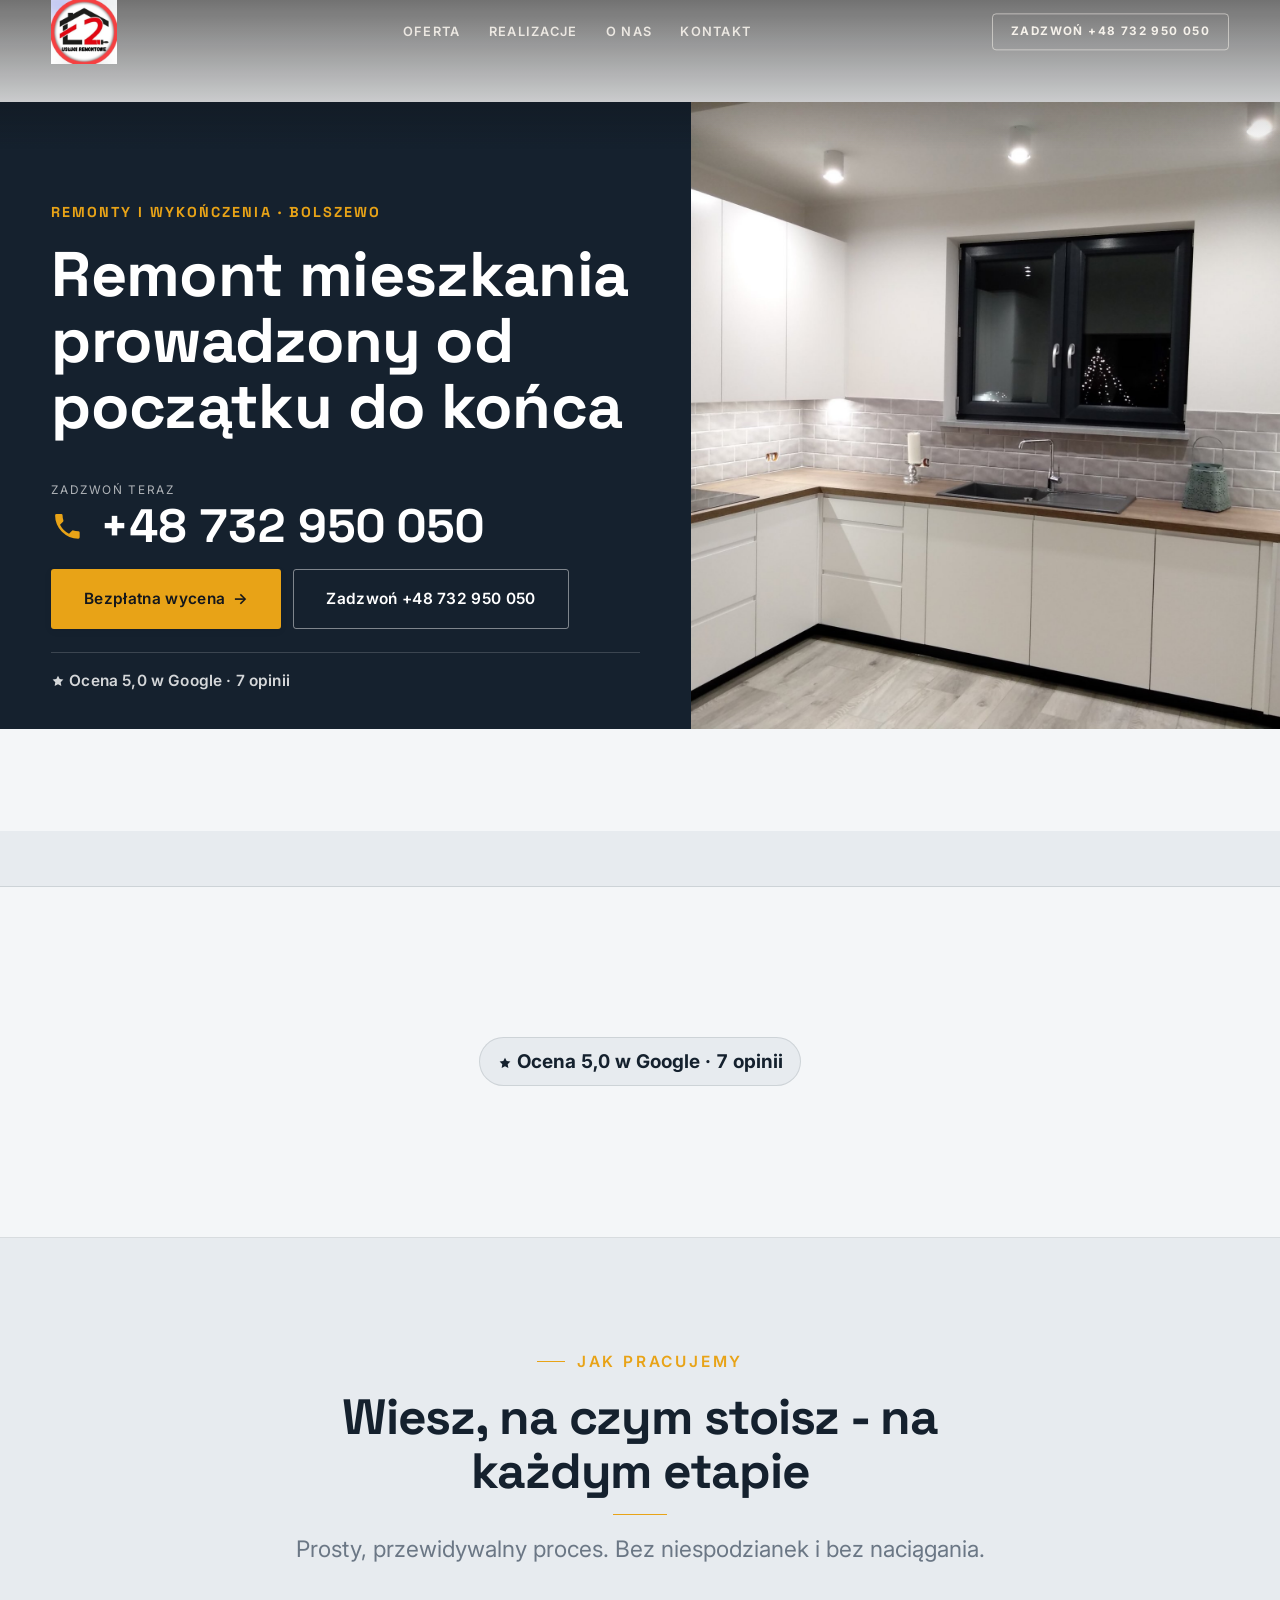
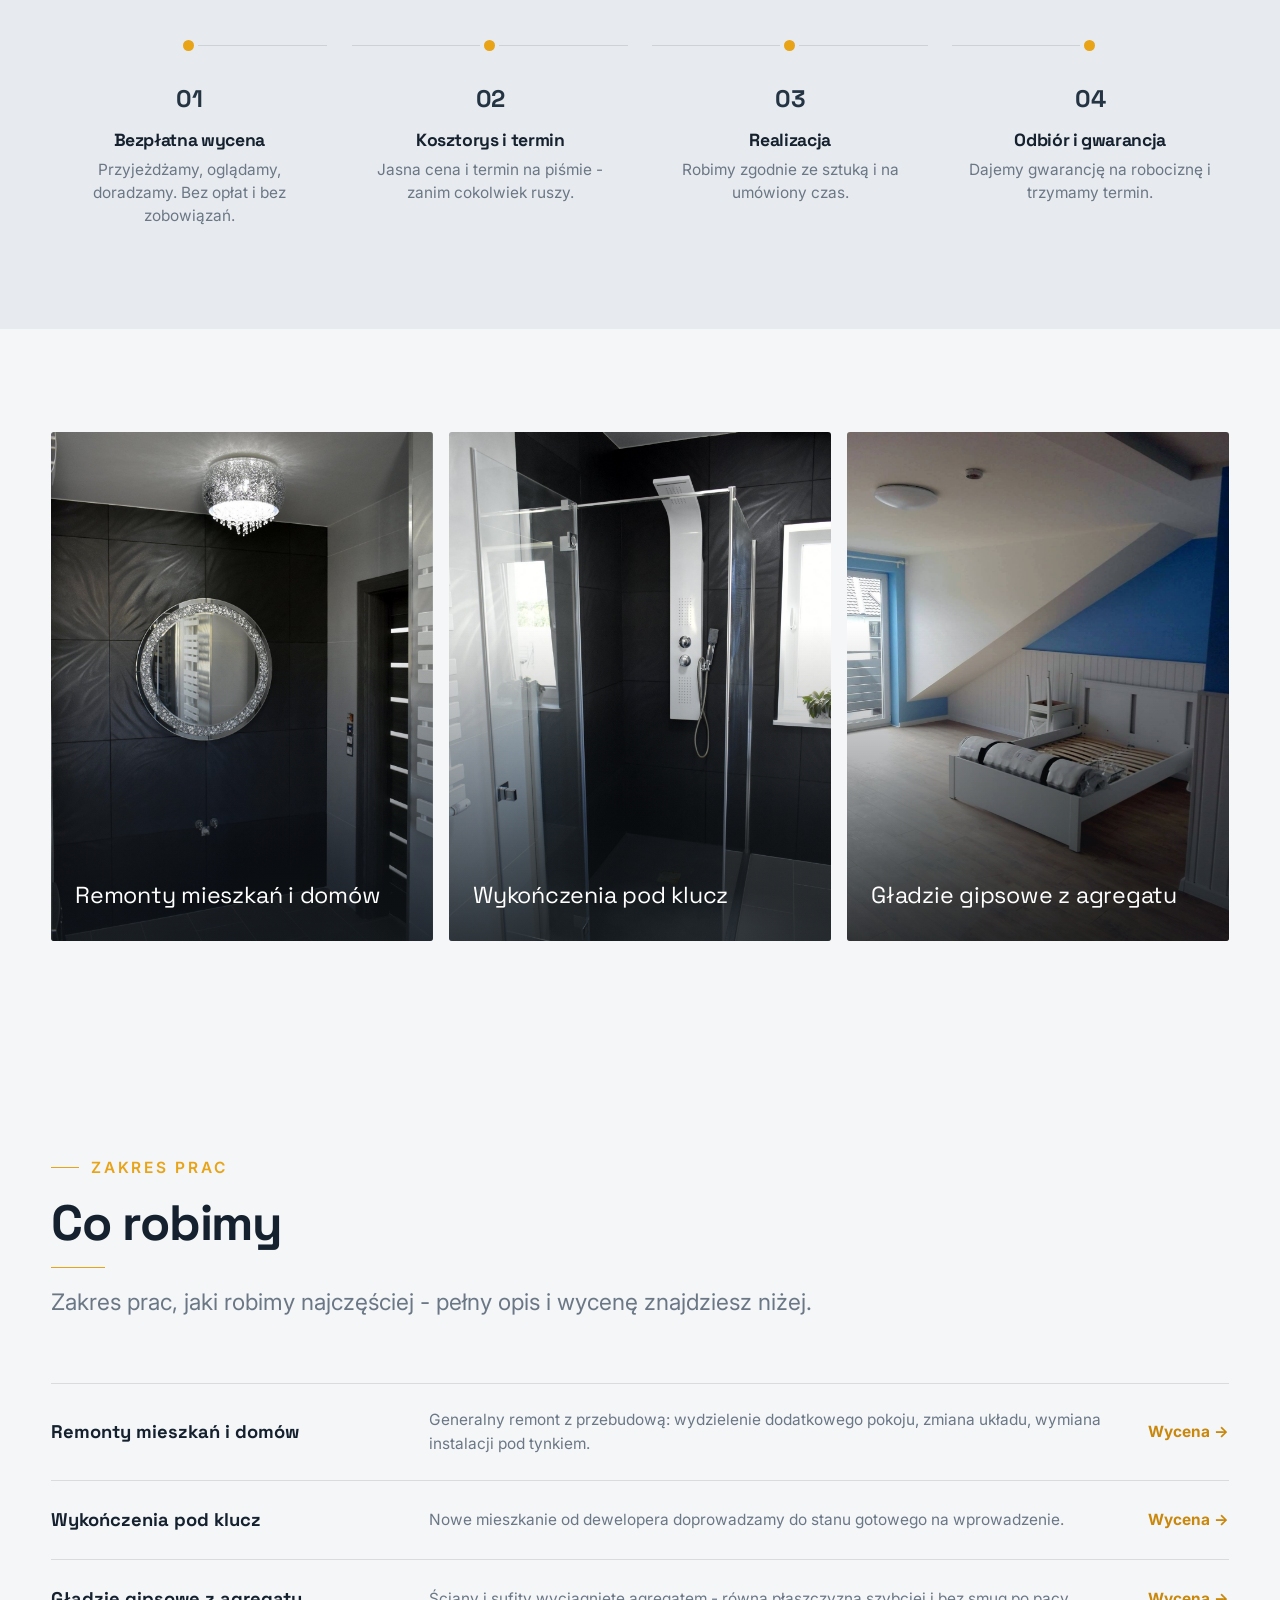
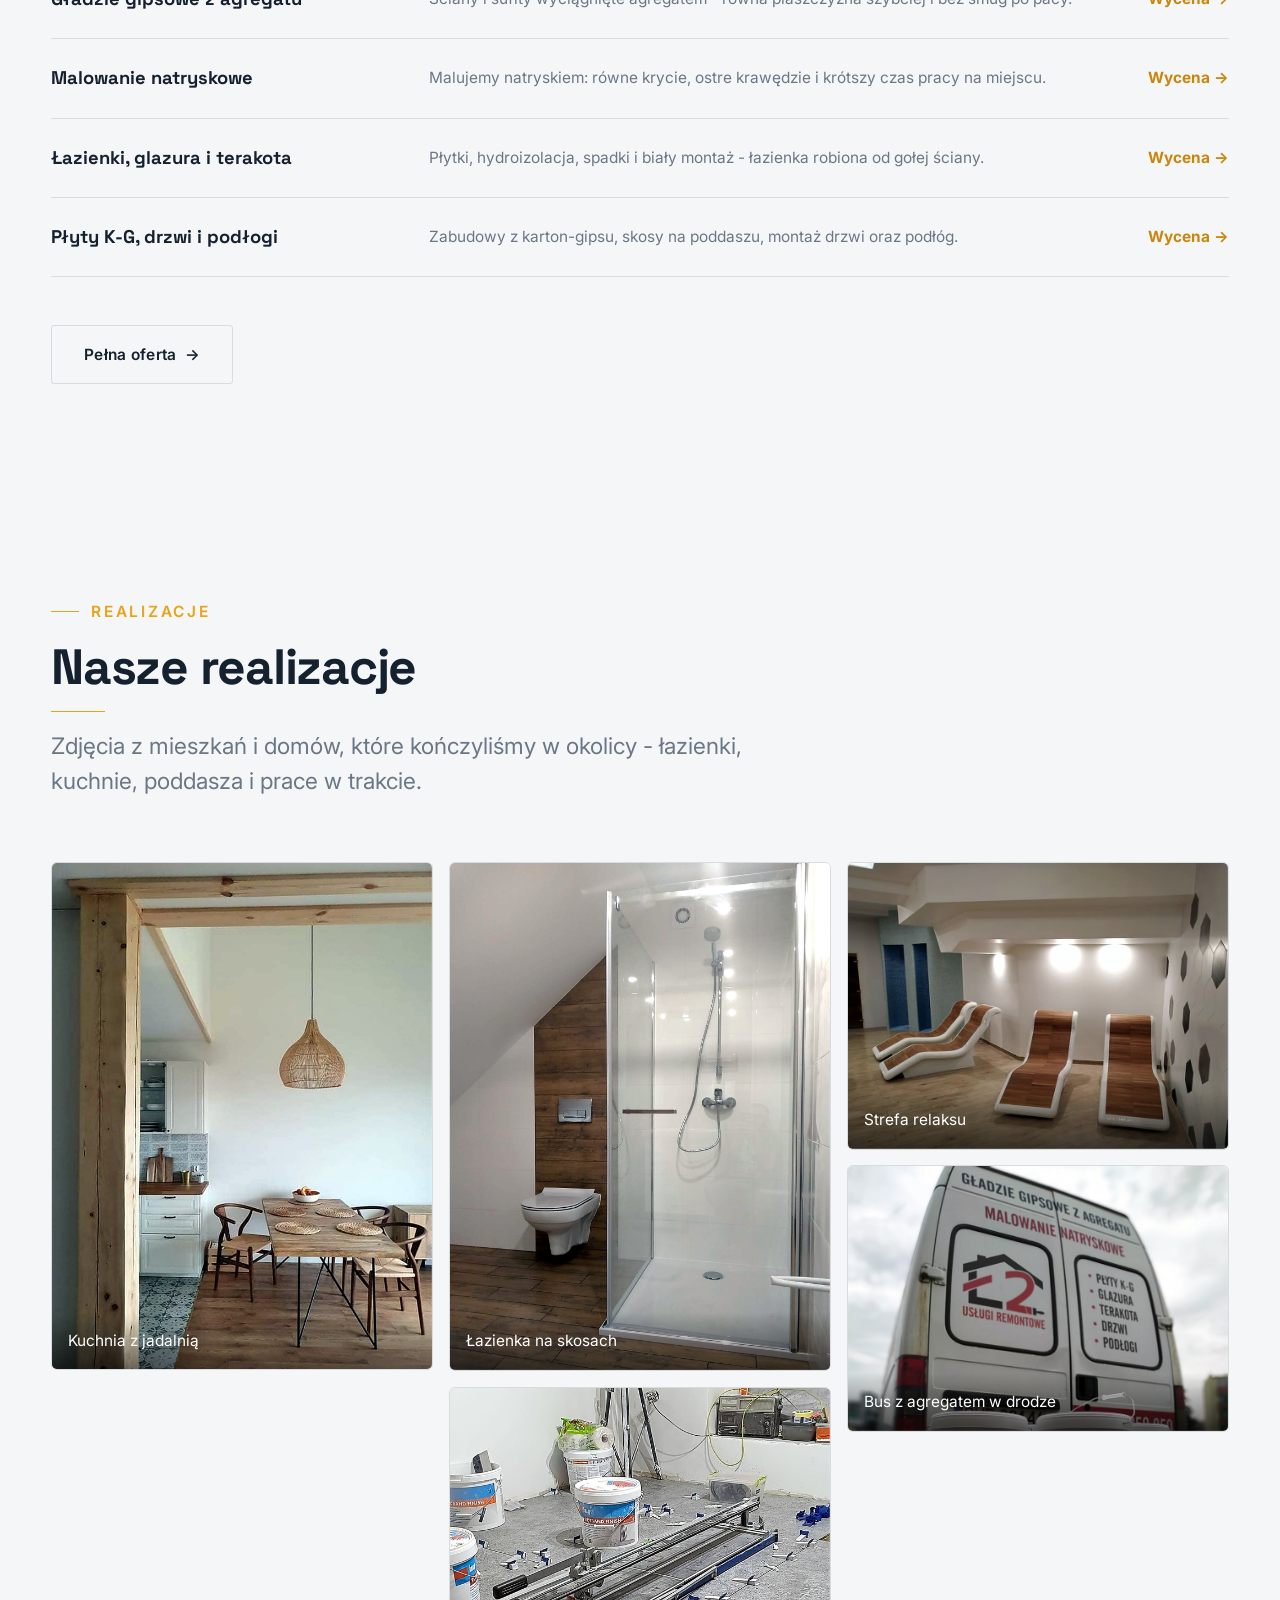
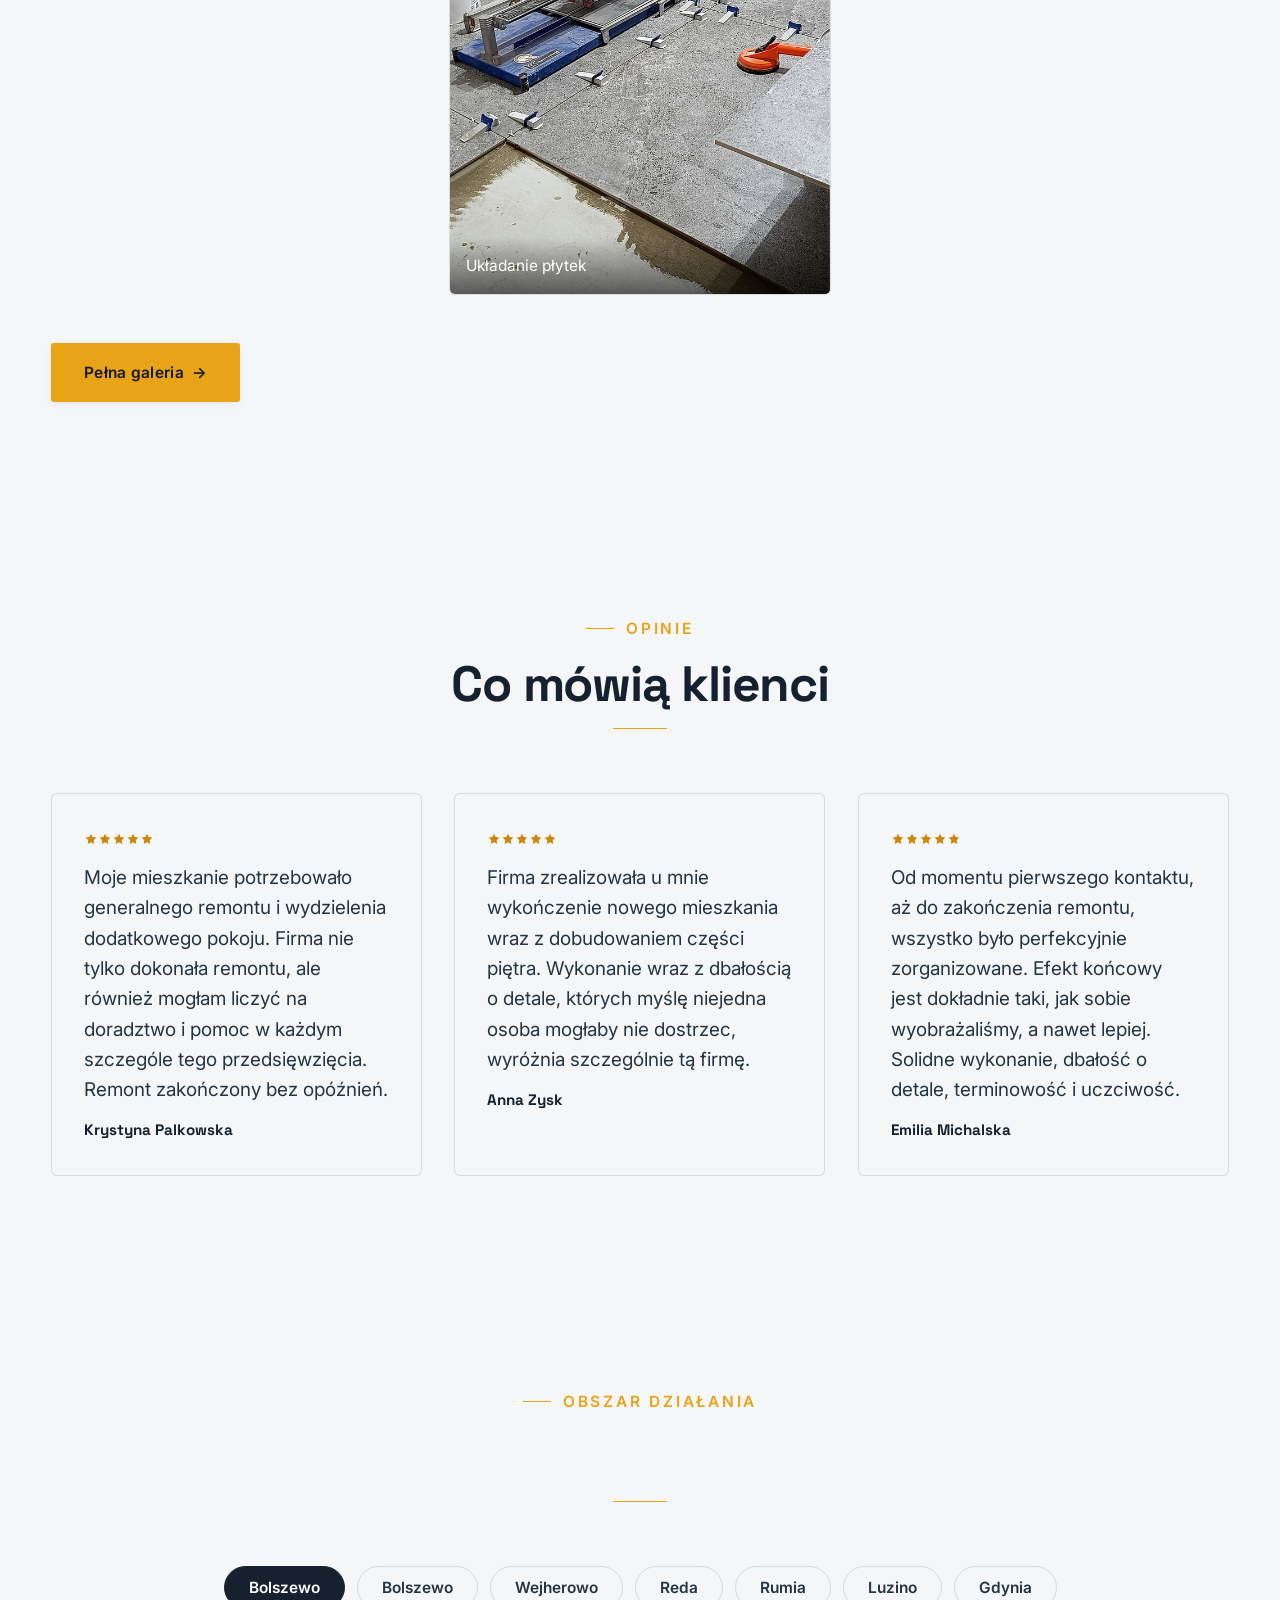
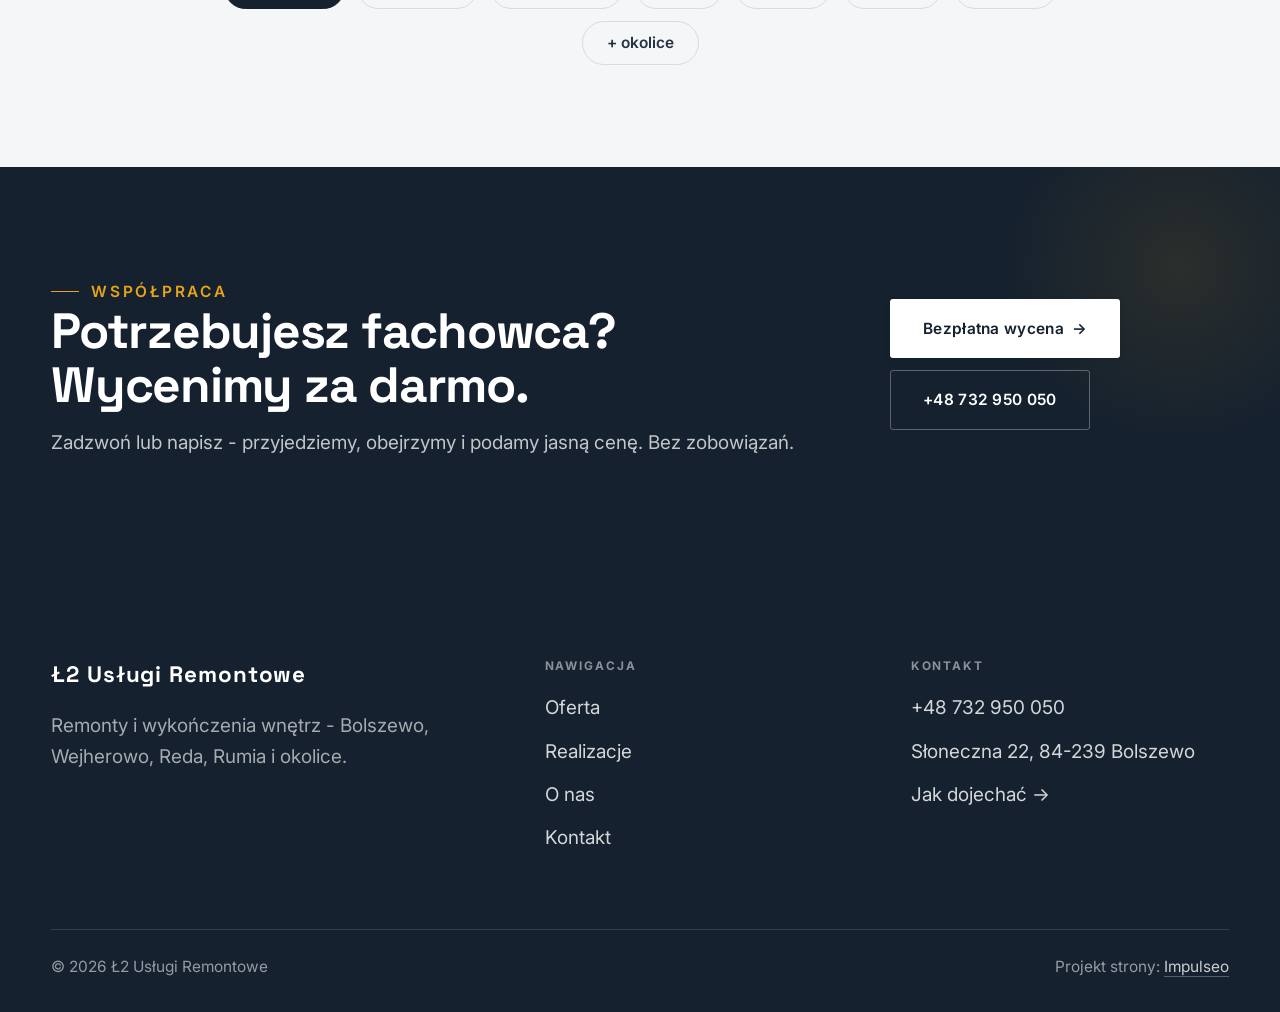
==== commit 23ff50f2: "Stopka: podpis Impulseo z linkiem + poprawka znikajacego napisu w naglowku" ====
--- a/index.html
+++ b/index.html
@@ -167,7 +167,7 @@
     </div>
     <div class="foot-bot">
       <span>© 2026 Ł2 Usługi Remontowe</span>
-      <span>Projekt strony: Krzysztof Brzeziński</span>
+      <span>Projekt strony: <a class="foot-credit" href="https://impulseo.pl" target="_blank" rel="noopener">Impulseo</a></span>
     </div>
   </div>
 </footer>
--- a/assets/styles.css
+++ b/assets/styles.css
@@ -1,7 +1,7 @@
 /* ============================================================
    STOLBASZ — premium, architektoniczny B2B fit-out
    Jasna paleta, zero brązu. System wg premium-web-craft.
-   Projekt strony: Krzysztof Brzeziński
+   Projekt strony: Impulseo (impulseo.pl)
    ============================================================ */
 
 :root{
@@ -828,3 +828,64 @@
   .mt-on .tile .cap{opacity:0}
 }
 
+
+/* === HERO-FIT (29.07.2026) — hero DOPASOWUJE SIĘ do wysokości okna =========================
+   Zgłoszenie K. 29.07: na jego laptopie przyciski CTA w hero były ucięte dolną krawędzią
+   (Modern House). Pomiar headless (1512x879 → realny widok 792 px): dolna krawędź CTA
+   wypadała 123 px POD ekranem. Nawet przy maksymalnym oknie (982) było -20 px.
+
+   DLACZEGO POPRZEDNI FIX NIE DZIAŁAŁ: 27.07 dołożyliśmy @media(max-height:820px) — próg.
+   Widok K. ma ~792-895 px, czyli TUŻ NAD progiem → reguła w ogóle się nie włączała.
+   Progi są kruche: każdy inny laptop/dok/pasek zakładek przesuwa granicę.
+
+   ROZWIĄZANIE: zero progów. Każdy rozmiar, który decyduje o wysokości hero (typografia,
+   odstępy, padding), dostaje `min(dotychczasowa-wartość, X svh)` — czyli na wysokim ekranie
+   nic się nie zmienia, a im niższe okno, tym płynniej mniejsze. Treści NIE ucinamy.
+
+   Doklejane na SAM KONIEC styles.css (po motion) → wygrywa kaskadę, nie rusza reguł w miejscu.
+   Weryfikacja: tools-retrofit/measure_fold.py (mierzy zapas pod CTA dla 720/800/879/982). */
+
+/* ---------- HERO KINOWY (strona główna, rodziny „editorial") ---------- */
+.hero-cine .wrap{padding-block:min(var(--space-8),4svh)}
+.hero-cine .eyebrow{margin-bottom:min(var(--space-5),2svh)}
+.hero-cine h1{font-size:min(clamp(2.9rem,2rem + 4.4vw,5.2rem),7.6svh);
+  margin-bottom:min(var(--space-5),2.4svh)}
+.hero-cine .lead{font-size:min(1.125rem,2.3svh);line-height:1.55;
+  margin-bottom:min(var(--space-7),3.2svh)}
+
+/* ---------- HERO FACHOWCY — wariant A (pełny ekran) ---------- */
+.hf-panel{padding-top:min(clamp(6.5rem,13vh,9rem),11svh);
+  padding-bottom:min(clamp(2.6rem,6vh,3.6rem),4svh)}
+.hf-title{font-size:min(clamp(2.3rem,1.6rem + 3.2vw,4.3rem),7svh);
+  margin-top:min(var(--space-4),1.8svh);margin-bottom:min(var(--space-4),1.8svh)}
+.hf-lead{font-size:min(1.18rem,2.3svh);line-height:1.5}
+.hf-phone{margin-top:min(var(--space-6),2.8svh);margin-bottom:min(var(--space-5),2.2svh)}
+.hf-phone-num{font-size:min(clamp(2rem,1.5rem + 2.4vw,3.05rem),5.2svh)}
+.hf-trust{margin-top:min(var(--space-6),2.6svh);padding-top:min(var(--space-4),1.6svh)}
+
+/* Telefon: tam liczy się czytelność, nie upychanie — skalowanie wysokością wyłączone,
+   bo przy 844 px wysokości ekranu svh-limity zaczęłyby zmniejszać tekst bez potrzeby. */
+@media(max-width:680px){
+  .hero-cine h1{font-size:clamp(1.9rem,1.15rem + 4.4vw,2.7rem)}
+  .hero-cine .lead{font-size:.98rem}
+  .hf-title{font-size:clamp(2.1rem,1.6rem + 3.2vw,3rem)}
+  .hf-lead{font-size:1rem}
+  .hf-phone-num{font-size:clamp(1.9rem,1.5rem + 2.4vw,2.5rem)}
+}
+/* === /HERO-FIT === */
+
+
+/* ====== IMPULSEO-FIX-20260731 ======================================================
+   1) PODPIS w stopce jest teraz linkiem do impulseo.pl - ma być widocznie klikalny.
+   2) ŻYWY NAGŁÓWEK: warstwa przenikających kadrów (.mt-hero-layer) miała z-index:1, więc
+      lądowała NAD przyciemnieniem hero, a w rodzinie „fachowcy" nawet nad panelem z tekstem
+      (.hf-panel nie miał własnego z-index). Efekt: przy zmianie zdjęcia napis znikał i wracał.
+      Teraz warstwa idzie tam, gdzie zdjęcie tła (z-index:-2), a treść nagłówka dostaje twardy
+      z-index:3. Zmieniają się WYŁĄCZNIE zdjęcia w tle - napis stoi nieruchomo.
+      (hero-cine celowo pominięte: tam img ma z-index:0 i układ był poprawny.) */
+.foot-bot a.foot-credit{color:rgba(255,255,255,.78);text-decoration:none;border-bottom:1px solid rgba(255,255,255,.28)}
+.foot-bot a.foot-credit:hover{color:#fff;border-bottom-color:#fff}
+.hero-fach > img.mt-hero-layer,.hero-gastro > img.mt-hero-layer,.hero-auto > img.mt-hero-layer,
+.hero-dom > img.mt-hero-layer,.hero-studio > img.mt-hero-layer{z-index:-2}
+.hf-panel,.hf-inner,.hd-panel,.hk-panel,.ha-inner,.hs-inner,.hg-inner{position:relative;z-index:3}
+/* ====== koniec IMPULSEO-FIX-20260731 ====== */
